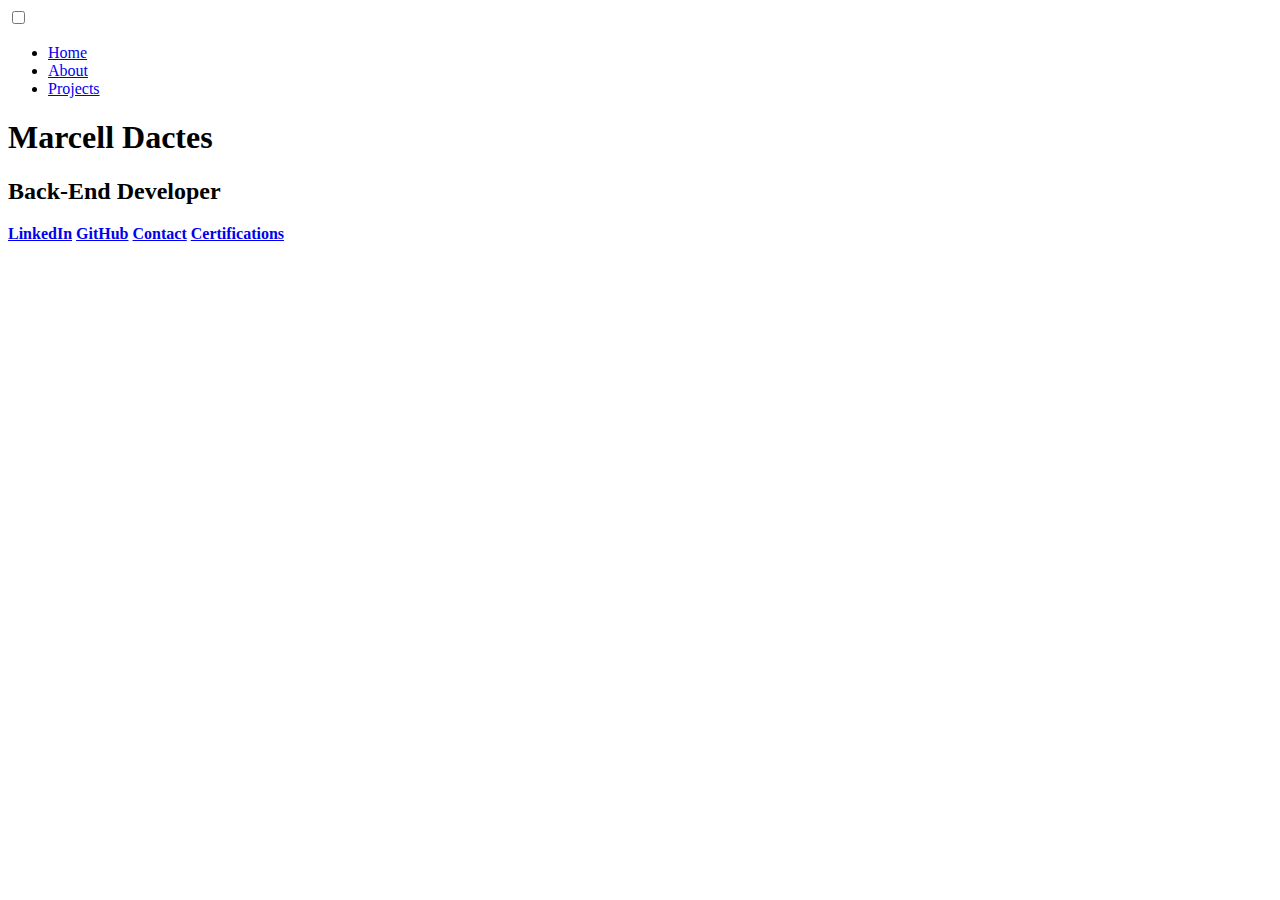
==== index.html @ 0bfd8a30 "Mudando 01.12 (2.0)" ====
<!DOCTYPE html>
<html lang="pt-br">
<head>
    <meta charset="UTF-8">
    <meta http-equiv="X-UA-Compatible" content="IE=edge">
    <meta name="viewport" content="width=device-width, initial-scale=1.0">
    <title>Portfólio - Marcell Dactes</title>
    <link rel="stylesheet" href="allstyle.css">
    <link rel="shortcut icon" type="image/x-icon" href="https://user-images.githubusercontent.com/83461178/199353457-0e985a23-3c79-46bd-b95e-7e861861a293.png">
</head>
<body>
    <header class="header-container">
        <div class="header">
            <div class="checkbox-container">
                <div class="checkbox-wrapper">
                    <input type="checkbox" id="toggle">
                    <label class="checkbox" for="toggle">
                        <div class="trace"></div>
                        <div class="trace"></div>
                        <div class="trace"></div>
                    </label>
                    <div class="menu"></div>
                    <nav class="menu-items">
                        <ul>
                            <li>
                                <a href="index.html">Home</a>
                            </li>
                            <li>
                                <a href="sobre.html">About</a>
                            </li>
                            <li>
                                <a href="projetos.html">Projects</a>
                            </li>
                        </ul>
                    </nav>
                </div>
            </div>
        </div>
        <h1>Marcell Dactes</h1>
        <h2>Back-End Developer</h2>
        <div class="social-media">
            <strong>
                <a href="https://www.linkedin.com/in/marcell-dactes-06b5b521b/">LinkedIn</a>
                <a href="https://github.com/marcelldac">GitHub</a>
                <a href="mailto:dacmarcell@gmail.com">Contact</a>
                <a href="https://drive.google.com/drive/folders/1aAY6H-YeS_CoOo6ig6RfFoplyds0KnnY?usp=sharing">Certifications</a>
            </strong>
        </div>
    </header>
    <main class="container"></main>
</body>
</html>
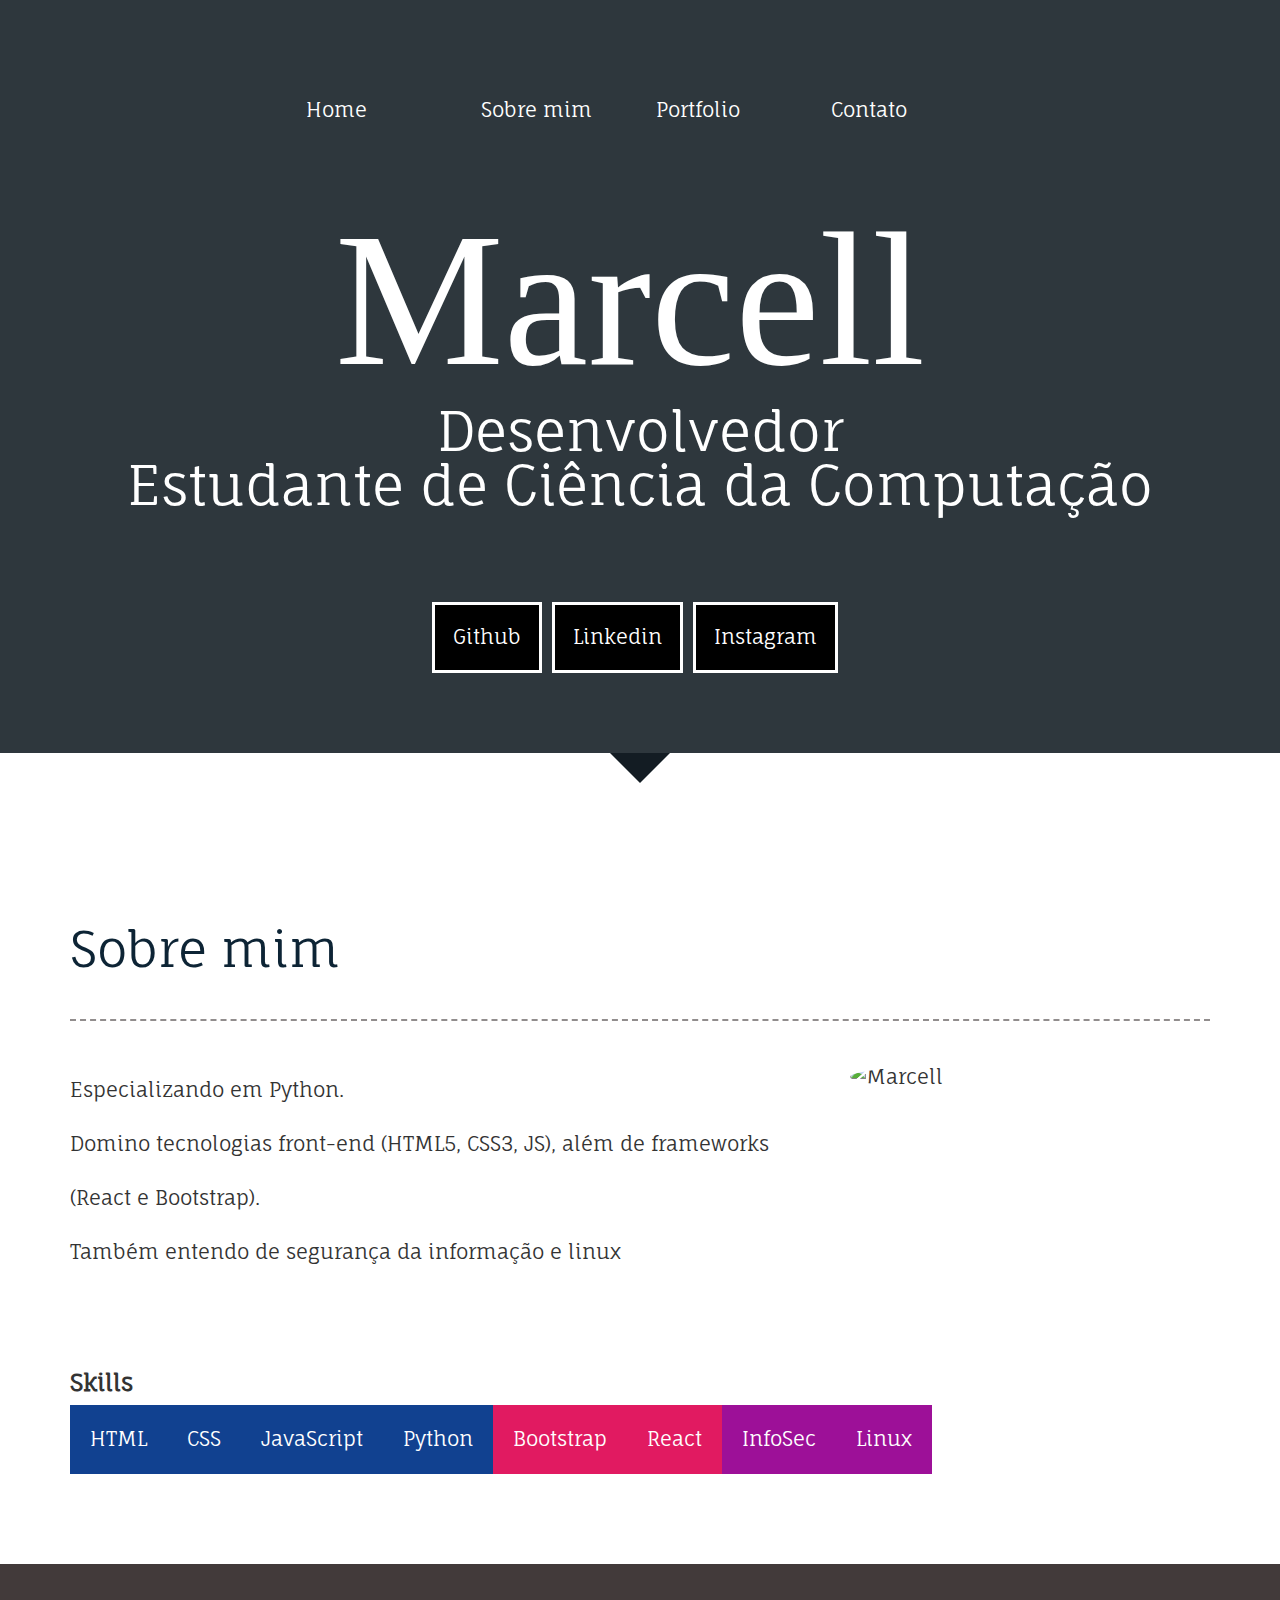
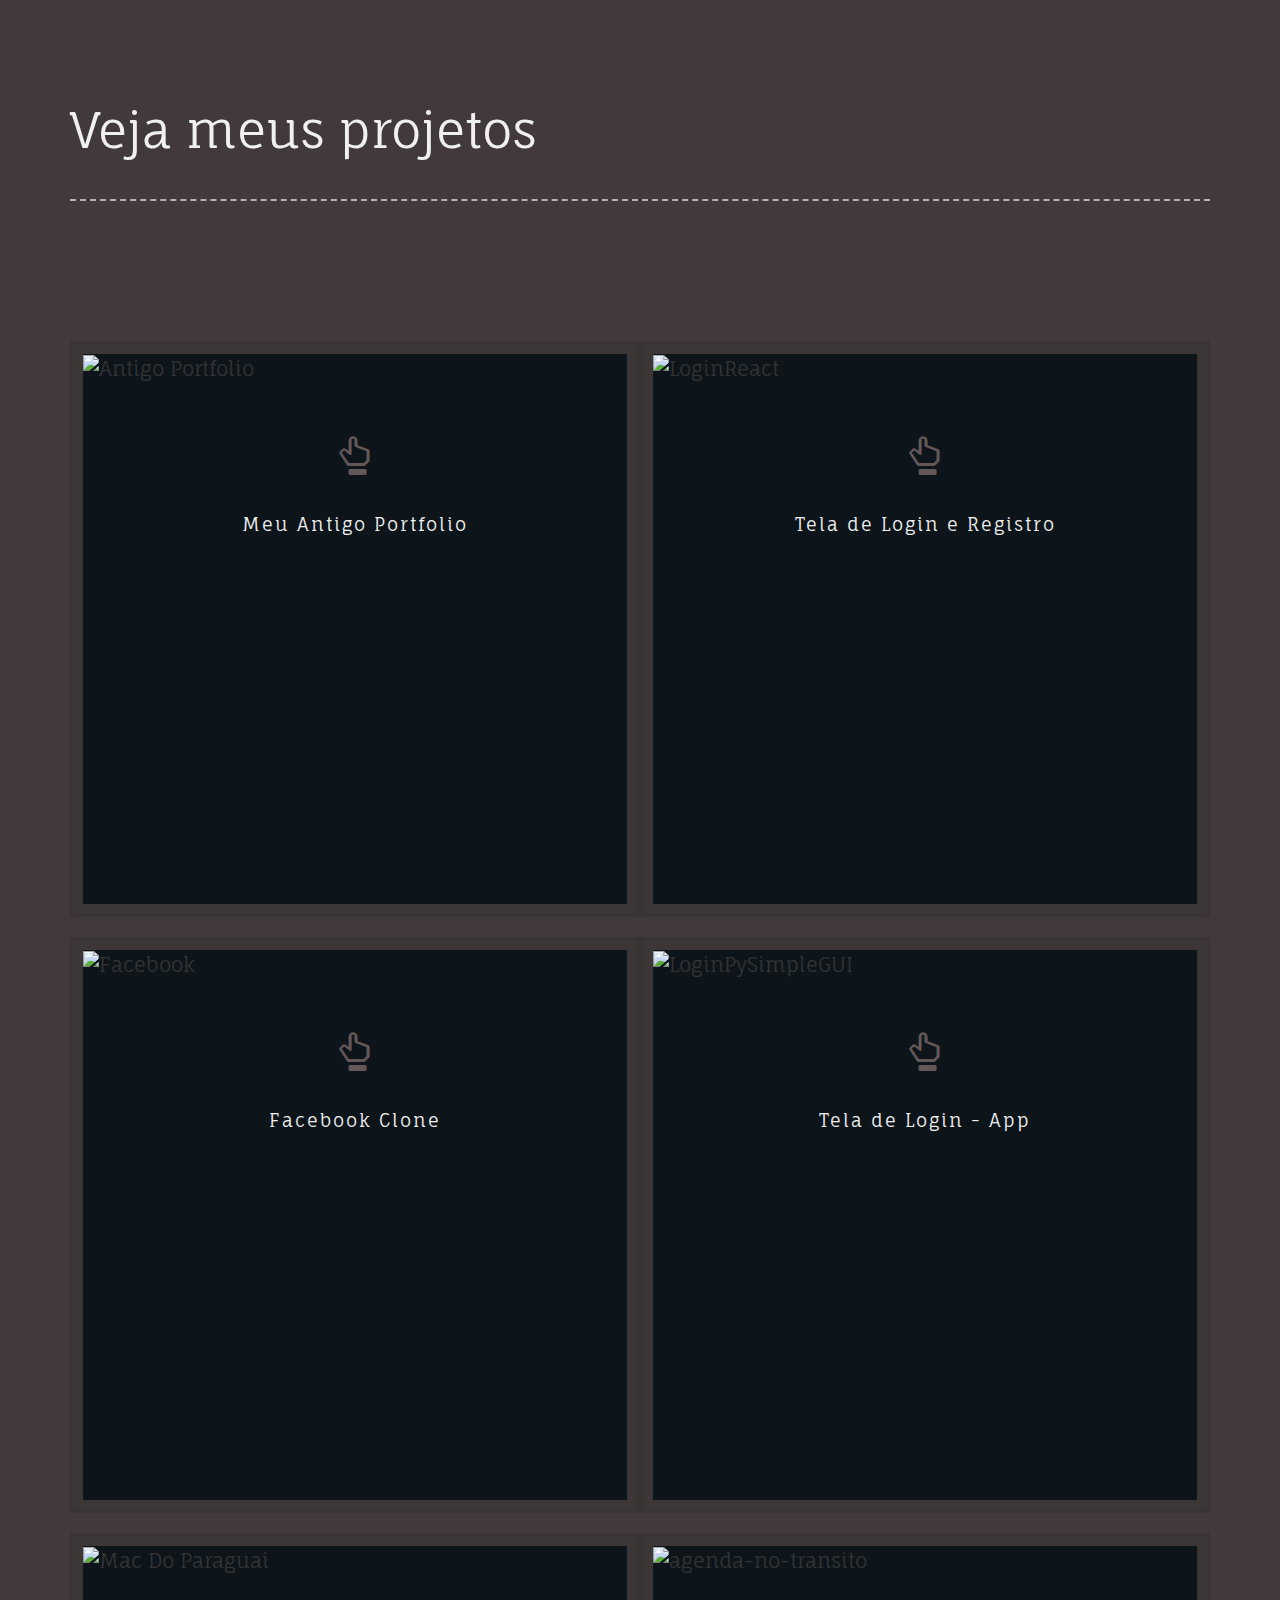
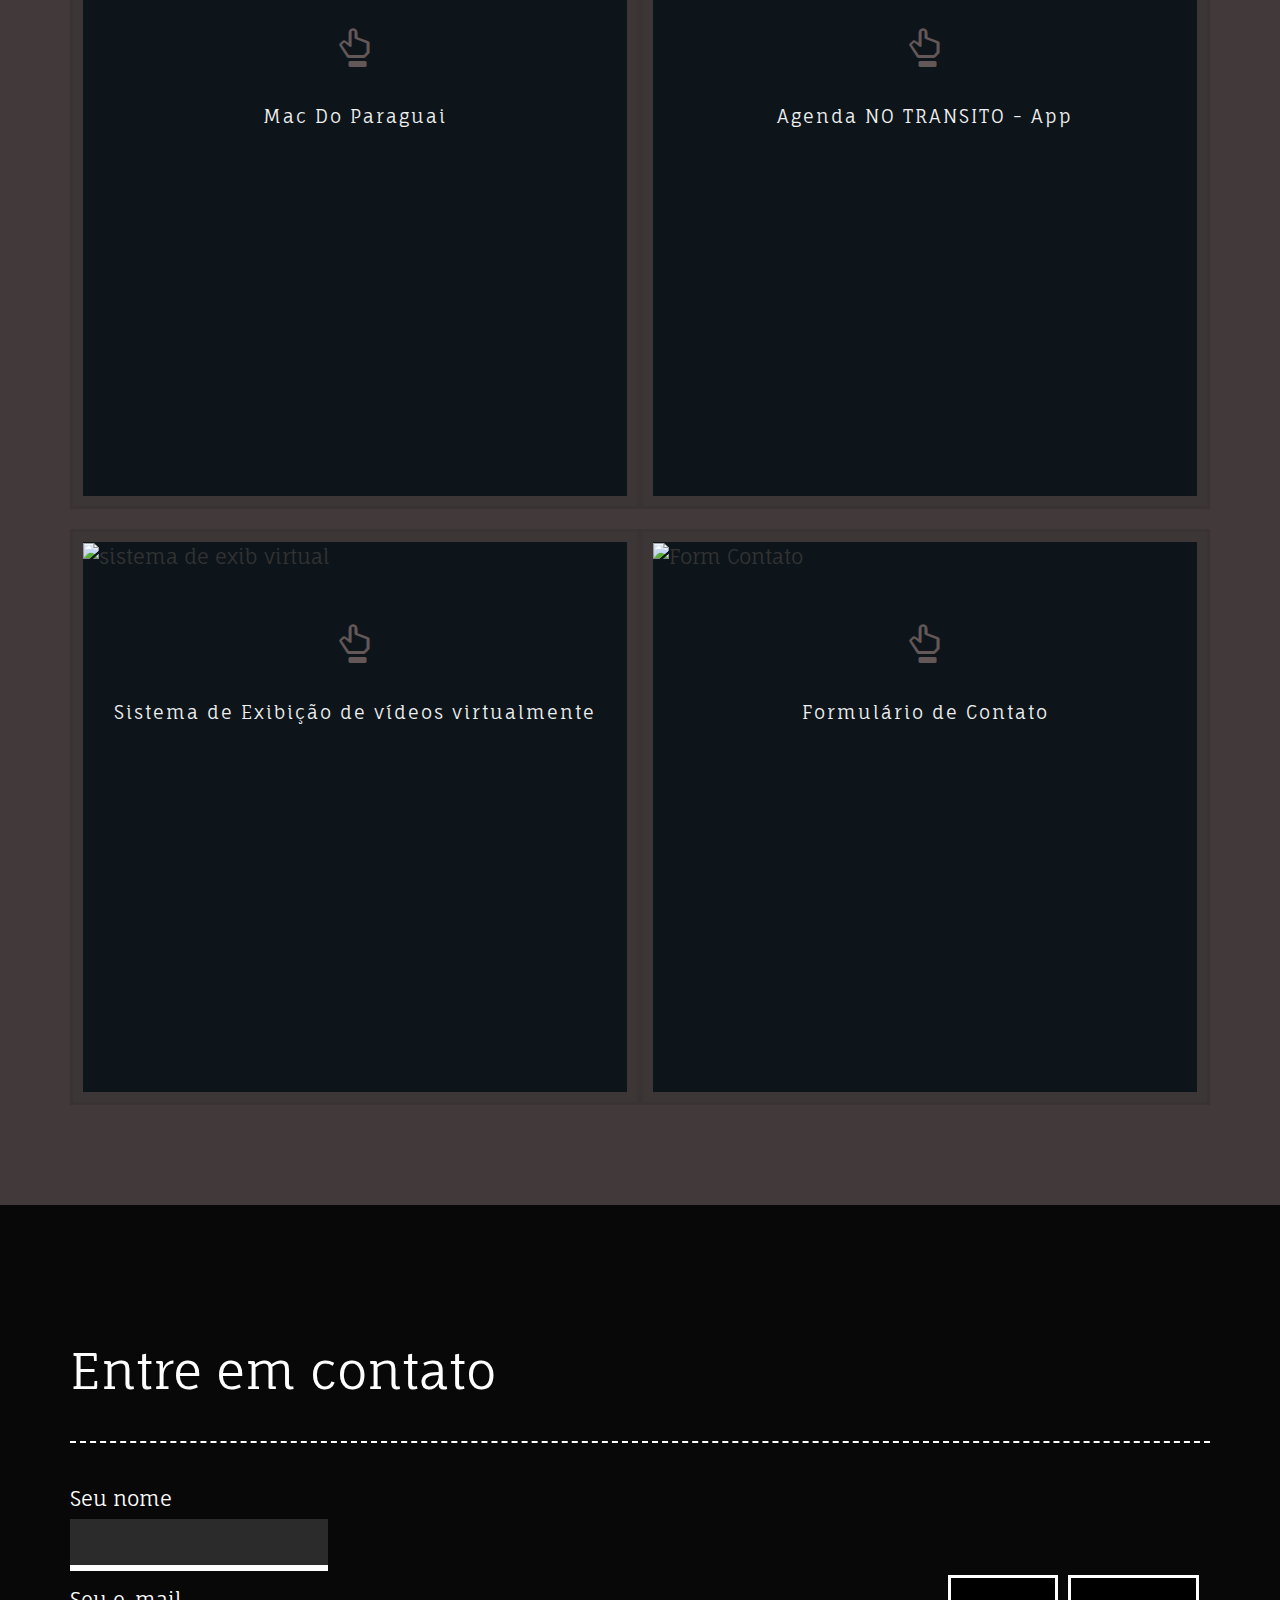
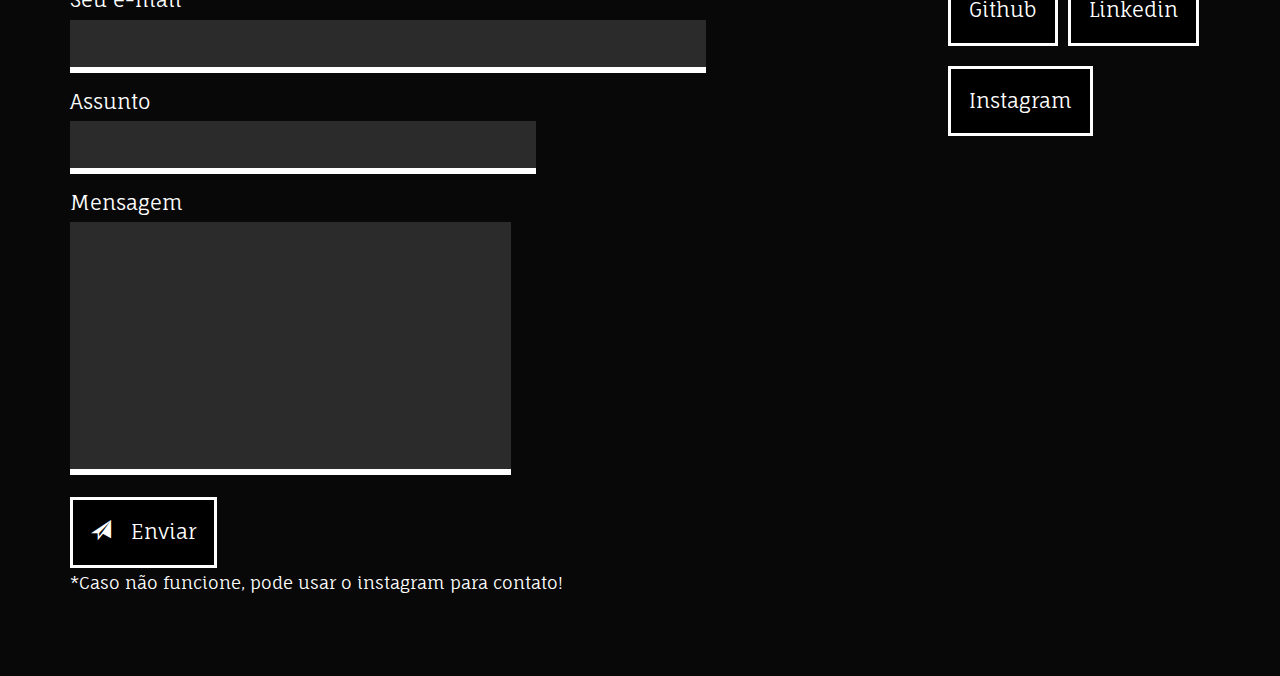
==== commit ab78913e: "portfolio 2.0" ====
--- a/index.html
+++ b/index.html
@@ -1,52 +1,244 @@
 <!DOCTYPE html>
-<html lang="pt-br">
+<html lang="pt-BR">
 <head>
-    <meta charset="UTF-8">
-    <meta http-equiv="X-UA-Compatible" content="IE=edge">
-    <meta name="viewport" content="width=device-width, initial-scale=1.0">
-    <title>Portfólio - Marcell Dactes</title>
-    <link rel="stylesheet" href="allstyle.css">
-    <link rel="shortcut icon" type="image/x-icon" href="https://user-images.githubusercontent.com/83461178/199353457-0e985a23-3c79-46bd-b95e-7e861861a293.png">
+	<meta charset="UTF-8">
+	<title>Portfolio - Marcell Dactes</title>
+	<link rel='stylesheet' href='//maxcdn.bootstrapcdn.com/bootstrap/3.3.5/css/bootstrap.min.css'>
+	<link rel="stylesheet" href="./style.css">
 </head>
 <body>
-    <header class="header-container">
-        <div class="header">
-            <div class="checkbox-container">
-                <div class="checkbox-wrapper">
-                    <input type="checkbox" id="toggle">
-                    <label class="checkbox" for="toggle">
-                        <div class="trace"></div>
-                        <div class="trace"></div>
-                        <div class="trace"></div>
-                    </label>
-                    <div class="menu"></div>
-                    <nav class="menu-items">
-                        <ul>
-                            <li>
-                                <a href="index.html">Home</a>
-                            </li>
-                            <li>
-                                <a href="sobre.html">About</a>
-                            </li>
-                            <li>
-                                <a href="projetos.html">Projects</a>
-                            </li>
-                        </ul>
-                    </nav>
-                </div>
-            </div>
-        </div>
-        <h1>Marcell Dactes</h1>
-        <h2>Back-End Developer</h2>
-        <div class="social-media">
-            <strong>
-                <a href="https://www.linkedin.com/in/marcell-dactes-06b5b521b/">LinkedIn</a>
-                <a href="https://github.com/marcelldac">GitHub</a>
-                <a href="mailto:dacmarcell@gmail.com">Contact</a>
-                <a href="https://drive.google.com/drive/folders/1aAY6H-YeS_CoOo6ig6RfFoplyds0KnnY?usp=sharing">Certifications</a>
-            </strong>
-        </div>
-    </header>
-    <main class="container"></main>
+	<head>
+		<meta charset="UTF-8">
+		<link href='https://fonts.googleapis.com/css?family=Fauna+One' rel='stylesheet' type='text/css'>
+		<link rel="stylesheet" href="styles/main.css">
+		<meta name="viewport" content="width=device-width, initial-scale=1.0" <!--[if IE]>
+		<script src="https://html5shiv.googlecode.com/svn/trunk/html5.js"></script><![endif]-->
+</head>
+<body>
+	<section id="home">
+		<div class="overlay">
+			<nav role="navigation">
+				<ul class="vertical-list">
+					<li><a href="#home">Home</a></li>
+					<li><a href="#about">Sobre mim</a></li>
+					<li><a href="#portfolio">Portfolio</a></li>
+					<li><a href="#contact" >Contato</a></li>
+				</ul>
+			</nav>
+			<div class="container">
+				<h1>
+					<span class="logo">Marcell</span>
+					<small>
+						Desenvolvedor<br>Estudante de Ciência da Computação
+					</small>
+				</h1>
+				<ul class="social-links vertical-list">
+					<li><a href="https://github.com/marcelldac" class="noir github" target="_blank">Github</a></li>
+					<li><a href="https://www.linkedin.com/in/marcelldactes/" class="noir linkedin" target="_blank">Linkedin</a></li>
+					<li><a href="https://www.freecodecamp.com/labriffa" class="noir instagram" target="_blank">Instagram</a></li>
+				</ul>
+			</div>
+		</div>
+	</section>
+	<section id="about">
+		<div class="container">
+			<h2>Sobre mim</h2>
+			<div class="row info">
+				<div class="col-sm-8">
+					<p>Especializando em Python.<br>Domino tecnologias front-end (HTML5, CSS3, JS), além de frameworks (React e Bootstrap).<br>Também entendo de segurança da informação e linux
+				</div>
+				<div class="col-md-4">
+					<img src="img/eu.png" alt="Marcell" class="img-responsive img-circle">
+				</div>
+			</div>
+			<div id="skill-set">
+				<h3>Skills</h3>
+				<ul class="vertical-list">
+					<li>
+						<ul class="vertical-list skills" id="dev-skills">
+							<li>HTML</li>
+							<li>CSS</li>
+							<li>JavaScript</li>
+							<li>Python</li>
+						</ul>
+					</li>
+					<li>
+						<ul class="vertical-list skills" id="frameworks">
+							<li>Bootstrap</li>
+							<li>React</li>
+						</ul>
+					</li>
+					<li>
+						<ul class="vertical-list skills" id="misc-skills">
+							<li>InfoSec</li>
+							<li>Linux</li>
+						</ul>
+					</li>
+				</ul>
+			</div>
+		</div>
+	</section>
+	<section id="portfolio">
+		<div class="container">
+			<h2>Veja meus projetos</h2>
+		</div>
+		<div class="container">
+			<section>
+				<div class="overlay">
+					<div class="description">
+						<p>Desenvolvido pela necessidade de iniciar a minha carreira como programador, feito com as tecnologias front-end mais conhecidas e mais usadas no mercado, foi meu o primeiro portfolio.</p>
+						<h6>Linguagens<span class="glyphicon glyphicon-cog"></span></h6>
+						<ul class="tools vertical-list">
+							<li>HTML</li>
+							<li>CSS</li>
+							<li>JAVASCRIPT</li>
+						</ul>
+					</div>
+					<img src="img/portfolio-antigo.png" alt="Antigo Portfolio">
+					<h4 class="heading"><span class="glyphicon glyphicon-hand-up"></span>Meu Antigo Portfolio</h4>
+				</div>
+			</section>
+			<section>
+				<div class="overlay">
+					<div class="description">
+						<p>Um projeto feito no inicio do meu aprendizado em React Native, desenvolvido para prática.</p>
+						<h6>Linguagens e Framework<span class="glyphicon glyphicon-cog"></span></h6>
+						<ul class="tools vertical-list">
+							<li>HTML</li>
+							<li>CSS</li>
+							<li>TypeScript</li>
+							<li>React Native</li>
+						</ul>
+					</div>
+					<img src="img/LoginAndRegistrationForm-React.png" alt="LoginReact">
+					<h4 class="heading"><span class="glyphicon glyphicon-hand-up"></span>Tela de Login e Registro</h4>
+				</div>
+			</section>
+			<section>
+				<div class="overlay">
+					<div class="description">
+						<p>Desenvolvido no inicio do meu aprendizado em HTML5 e CSS3 no intuito de praticar as tecnologias aprendidas.</p>
+							<h6>Linguagens<span class="glyphicon glyphicon-cog"></span></h6>
+							<ul class="tools vertical-list">
+								<li>HTML5</li>
+								<li>CSS3</li>
+							</ul>
+					</div>
+					<img src="img/facebook.png" alt="Facebook">
+					<h4 class="heading"><span class="glyphicon glyphicon-hand-up"></span>Facebook Clone</h4>
+				</div>
+			</section>
+			<section>
+				<div class="overlay">
+					<div class="description">
+						<p>Desenvolvido no intuito de praticar meus conhecimentos na linguagem Python e comprovar meu entendimento na biblioteca PySimpleGUI.</p>
+						<h6>Linguagem e Biblioteca<span class="glyphicon glyphicon-cog"></span></h6>
+						<ul class="tools vertical-list">
+							<li>Python</li>
+							<li>PySimpleGUI</li>
+						</ul>
+					</div>
+					<img src="img/loginpy.png" alt="LoginPySimpleGUI">
+					<h4 class="heading"><span class="glyphicon glyphicon-hand-up"></span>Tela de Login - App</h4>
+				</div>
+			</section>
+			<section>
+				<div class="overlay">
+					<div class="description">
+						<p>Criado para praticar as tecnologias usadas, principalmente CSS3.</p>
+						<h6>Linguagens<span class="glyphicon glyphicon-cog"></span></h6>
+						<ul class="tools vertical-list">
+							<li>HTML5</li>
+							<li>CSS3</li>
+						</ul>
+					</div>
+					<img src="img/mac-do-paraguai.png" alt="Mac Do Paraguai">
+					<h4 class="heading"><span class="glyphicon glyphicon-hand-up"></span>Mac Do Paraguai</h4>
+				</div>
+			</section>
+			<section>
+			<div class="overlay">
+				<div class="description">
+					<p>Uma agenda criada para uma empresa.</p>
+						<h6>Linguagem<span class="glyphicon glyphicon-cog"></span></h6>
+						<ul class="tools vertical-list">
+							<li>Python</li>
+						</ul>
+				</div>
+				<img src="img/agenda-no-transito.png" alt="agenda-no-transito">
+				<h4 class="heading"><span class="glyphicon glyphicon-hand-up"></span>Agenda NO TRANSITO - App</h4>
+			</div>
+		</section>
+		<section>
+			<div class="overlay">
+				<div class="description">
+					<p>Desenvolvido para um processo seletivo de uma empresa, é alimentado pelo próprio usuário, que pode assistir o vídeo escolhido na plataforma.</p>
+					<h6>Linguagens<span class="glyphicon glyphicon-cog"></span></h6>
+					<ul class="tools vertical-list">
+						<li>HMTL5</li>
+						<li>CSS3</li>
+						<li>PHP</li>
+					</ul>
+				</div>
+				<img src="img/sistemadeexibvirtual.png" alt="sistema de exib virtual">
+				<h4 class="heading"><span class="glyphicon glyphicon-hand-up"></span>Sistema de Exibição de vídeos virtualmente </h4>
+			</div>
+			</section>
+			<section>
+				<div class="overlay">
+					<div class="description">
+						<p>Um formulário de contato desenvolvido com o objetivo de atrela-lo ao meu portfólio.</p>
+						<h6>Linguagens<span class="glyphicon glyphicon-cog"></span></h6>
+						<ul class="tools vertical-list">
+							<li>HTML5</li>
+							<li>CSS3</li>
+						</ul>
+					</div>
+					<img src="img/formcontato.png" alt="Form Contato ">
+					<h4 class="heading"><span class="glyphicon glyphicon-hand-up"></span>Formulário de Contato</h4>
+				</div>
+			</section>
+		</section>
+	</div>
+	<section id="contact">
+		<div class="overlay">
+			<div class="container">
+				<h2>Entre em contato</h2>
+					<div class="row">
+						<div class="col-lg-9">
+							<form action="mailto:dacmarcell@gmail.com" method="get" enctype="text/plain">
+								<div class="form-group">
+									<label for="nameTXT">Seu nome</label>
+									<input type="text" id="nameTXT" name="nameTXT">
+								</div>
+								<div class="form-group">
+									<label for="emailTXT">Seu e-mail</label>
+									<input type="email" id="emailTXT" name="emailTXT">
+								</div>
+								<div class="form-group">
+									<label for="subjectTXT">Assunto</label>
+									<input type="text" id="subjectTXT" name="subjectTXT">
+								</div>
+								<div class="form-group">
+									<label for="messageTXT">Mensagem</label>
+									
+									<textarea cols="36" rows="8" id="messageTXT" name="messageTXT"></textarea>
+								</div>
+								<button type="submit" class="noir" id="submitBTN" name="submitBTN"><span class="glyphicon glyphicon-send"></span>Enviar</button>
+								<small id="warning">*Caso não funcione, pode usar o instagram para contato!</small>
+							</form>	
+					</div>
+					<div class="col-lg-3 overflow">
+						<ul class="social-links vertical-list">
+							<li><a href="https://github.com/marcelldac" class="noir github" target="_blank">Github</a></li>
+							<li><a href="https://www.linkedin.com/in/marcelldactes/" class="noir linkedin" target="_blank">Linkedin</a></li>
+							<li><a href="https://www.freecodecamp.com/labriffa" class="noir instagram" target="_blank">Instagram</a></li>
+						</ul>
+					</div>
+					</div>
+				</div>
+			</div>
+		</section>
+  <script src='//cdnjs.cloudflare.com/ajax/libs/jquery/2.1.3/jquery.min.js'></script><script  src="./script.js"></script>
 </body>
-</html>
+</html>--- a/style.css
+++ b/style.css
@@ -0,0 +1,631 @@
+* {
+	padding: 0;
+	margin: 0;
+}
+
+body {
+	font-family: 'Fauna One', serif;
+	font-size: 20px;
+}
+
+li {
+	list-style: none;
+}
+
+a {
+	color: white;
+}
+
+a:hover, a:focus {
+	color: white;
+	text-decoration: none;
+}
+
+
+h1 {
+	color: white;
+	text-align: center;
+	margin-top: 4%;
+	font-size: 412.5%;
+}
+
+
+h1 > small {
+	display: block;
+	color: white;
+}
+
+h2 {
+	font-size: 245%;
+	margin-top: 140px;
+}
+
+h2:after {
+	display: block;
+	margin: 42px 0;
+	content: "";
+}
+
+h3 {
+	font-weight: bold;
+}
+
+h4 {
+	font-size: 92%;
+}
+
+h6 {
+	color: #F0F0F0;
+}
+
+
+h1 .logo {
+	font-size: 230%;
+	font-family: 'Brush Script MT', cursive;
+	width: 200px;
+	margin-left: -20px;
+}
+
+/* ELEMENTS */
+.noir {
+	display: block;
+	background-color: black;
+	padding: 18px;
+	border: 3px solid white;
+}
+
+.vertical-list li {
+	float: left;
+}
+
+.blue-border {
+	border: 2px solid #114190;
+}
+
+.magenta-border {
+	border: 2px solid #e11a61;
+}
+
+.purple-border {
+	border: 2px solid #9d1098;
+}
+
+.red-border {
+	border: 2px solid #9d102b;
+}
+
+/* END OF ELEMENTS */
+
+.overflow {
+	overflow: hidden;
+}
+
+.overlay {
+	background-color: rgba(4,14,22,.83);
+	height: 100%;
+	width: 100%;
+	padding-bottom: 80px;
+}
+
+#home {
+	background: url("https://static.pexels.com/photos/232/apple-iphone-books-desk-large.jpg") no-repeat;
+	width: 100%;
+	background-size: cover;
+}
+
+#home nav {
+	margin: 0 auto;
+	width: 700px;
+	padding-top: 80px;
+}
+
+#home nav ul {
+	overflow: hidden;
+}
+
+#home nav ul li {
+	width: 25%;
+}
+
+#home nav a {
+	padding: 16px;
+	padding-right: 30px;
+	display: table-cell;
+}
+
+#home nav.fixed {
+	position: fixed;
+	top: 0;
+	left: 0;
+	width: 100%;
+	background-color: black;
+	z-index: 999;
+	padding: 0;
+	transition: background-color .8s;
+	
+}
+
+#home nav.fixed ul {
+    max-width: 700px;
+	margin: 0 auto;
+}
+
+
+#about::before {
+	height: 0px;
+	width: 0px;
+	border-left: 30px solid transparent;
+	border-right: 30px solid transparent;
+	border-top: 30px solid #131c23;
+	margin: 0 auto;
+	content: "";
+	display: block;
+}
+
+.social-links {
+	margin-top: 100px;
+	overflow: hidden;
+	padding: 0;
+	display: table;
+	margin: 0 auto;
+	margin-top: 90px;
+}
+
+.social-links li {
+	display: inline-table;
+	margin-right: 10px;
+}
+.github:hover,.linkedin:hover,.instagram:hover{
+	background-color: #f5f5f5;
+	color: #333;
+	transition: background-color .4s;
+}
+#about .info {
+	display: flex;
+	flex-direction: row;
+}
+
+#about h2 {
+	color: #0d2435;
+}
+
+#about h2::after {
+	border-bottom: 2px dashed #918D8D;
+}
+
+#about .info p {
+	line-height: 270%;
+}
+#skill-set {
+	margin-top: 80px;
+	padding-bottom: 80px;
+}
+
+#skill-set ul {
+	overflow: hidden;
+}
+
+#dev-skills {
+	background-color: #114190;
+}
+
+
+#frameworks {
+	background-color: #e11a61;
+}
+
+#misc-skills {
+	background-color: #9d1098;
+}
+
+.skills {
+	color: white;
+}
+
+.skills li {
+	padding: 20px;
+}
+
+#portfolio {
+	background-color: #423a3a;
+	padding-bottom: 80px;
+}
+
+#portfolio h2 {
+	color: #F0F0F0;
+	margin-bottom: 140px;
+}
+
+#portfolio h2:after {
+	border-bottom: 2px dashed #b4b4b4;
+}
+
+#portfolio .row {
+	margin: 0px;
+	box-sizing: border-box;
+	padding: 0 60px;
+}
+
+#portfolio .heading {
+	color: #F0F0F0;
+	padding: 15px;
+	text-align: center;
+	position: absolute;
+  font-size: 18px;
+  letter-spacing: 2px;
+}
+
+#portfolio .heading span {
+	color: #635757;
+	display: block;
+	margin: 40px 0px;
+	font-size: 200%;
+}
+
+#portfolio .description {
+	position: absolute;
+	top: 0px;
+	left: 0px;
+	padding: 15px;
+}
+
+#portfolio .description > * {
+	display: none;
+	font-size: 72%;
+}
+
+#portfolio p {
+	color: #F0F0F0;
+	/*display: none;*/
+	margin-bottom: 30px;
+	line-height: 230%;
+}
+
+#portfolio p, .tools {
+	width: 100%;
+}
+
+.description span {
+	margin-left: 10px;
+}
+
+.description .tools {
+	margin-top: 20px;
+	overflow: hidden;
+}
+
+.description .tools li {
+	margin-top: 5px;
+	background-color: #114190;
+	margin-right: 10px;
+	padding: 10px;
+	color: #F0F0F0;
+}
+
+#portfolio div section {
+	cursor: pointer;
+}
+
+#portfolio div:nth-child(odd) section {
+	background-color: #483F3F;
+	padding: 10px;
+	border: 3px solid #4D4343;
+}
+
+#portfolio div:nth-child(even) section {
+	background-color: #3D3636;
+	padding: 10px;
+	border: 3px solid #393333;
+}
+
+#portfolio img {
+	width: 100%;
+}
+
+#portfolio section {
+	height: 100%;
+	margin-bottom: 20px;
+}
+
+#portfolio .overlay {
+	position: relative;
+	padding-bottom: 0px;
+	min-height: 550px;
+  overflow: auto;
+}
+
+#portfolio .description h4 {
+	color: white;
+}
+
+#portfolio .heading {
+	position: relative;
+	margin: 0 auto;
+}
+
+#portfolio section {
+	width: 50%;
+	float: left;
+}
+
+#portfolio section:hover .overlay img {
+	opacity: 0;
+	transition: opacity .32s;
+}
+
+#portfolio section:hover .description {
+	top: 140px;
+	transition: top .5s;
+}
+
+#portfolio section:hover .overlay .heading span {
+	 -webkit-transform: rotate(180deg);
+	 position: relative;
+	 top: -80px;
+	 left: -30px;
+	 color: rgba(4,14,22,.83);;
+}
+
+
+#portfolio section:hover .overlay .description > * {
+	display: block;
+}
+
+#portfolio section:hover .overlay .heading {
+	position: absolute;
+	top: -60px;
+	transition: top .9s;
+}
+
+
+#contact {
+	background: url("https://res.cloudinary.com/dj7k0lade/image/upload/v1526689027/codepen/portfolio/map.jpg") no-repeat;
+	background-size: cover;
+}
+
+#contact .overlay {
+	background: rgba(0,0,0,.968);
+}
+
+#contact h2 {
+	color: #fff;
+}
+
+#contact h2:after {
+	border-bottom: 2px dashed #fff;
+}
+
+#contact form {
+	position: relative;
+}
+
+#contact .form-group label {
+	display: block;
+	color: #fff;
+	font-weight: normal;
+}
+
+#contact .form-group input, #contact .form-group textarea {
+	outline: none;
+	border: 0;
+	border-bottom: 6px solid #fff;
+	padding: 9px;
+	background-color: #2b2b2b;
+	color: white;
+}
+
+#contact .form-group input#emailTXT {
+	width: 75%;
+	border-bottom: 6px solid #fff;
+}
+
+#contact .form-group input#emailTXT {
+	border-bottom: 6px solid #fff;
+}
+
+#contact .form-group input#subjectTXT {
+	width: 55%;
+	border-bottom: 6px solid #fff;
+}
+
+#contact .form-group input#messageTXT {
+	border-bottom: 6px solid #fff;
+}
+
+#contact .form-group #messageTXT {
+	border-bottom: 6px solid #fff;
+	resize: none;
+}
+
+#contact #submitBTN {
+	color: white;
+}
+
+#contact #submitBTN:hover {
+	background-color: white;
+	color: black;
+	transition: background-color .4s;
+}
+
+#contact #submitBTN span {
+	margin-right: 20px;
+}
+
+
+#contact .social-links li {
+	margin-bottom: 20px;
+}
+
+/* Media Queries */
+
+@media screen and (max-width: 1200px) {
+	#portfolio [class^="col"] section {
+		width: 80%;
+		margin-right: auto;
+		margin-left: auto;
+		margin-bottom: 10px;
+		min-height: 400px;
+	}
+
+	#portfolio .overlay {
+		width: 100%;
+		height: auto;
+	}
+
+	#portfolio img {
+		width: 100%;
+		height: auto;
+	}
+
+	#portfolio section:hover .overlay .heading span {
+	 -webkit-transform: rotate(90deg);
+	 top: 70px;
+	 left: -240px;
+	 position: relative;
+	}
+}
+
+@media screen and (max-width: 790px) {
+	body {
+		font-size: 18px;
+		text-align: center;
+	}
+  
+  h2 {
+    margin-top: 80px;
+  }
+
+	input {
+		text-align: center;
+	}
+
+	#about img {
+		display: block;
+		margin: 0 auto;
+		width: 30%;
+	}
+	
+	#about .info {
+		flex-direction: column-reverse;
+	}
+
+	#skill-set .skills {
+		margin-top: 20px;
+	}
+
+	form {
+		text-align: left;
+	}
+
+	#portfolio .description p {
+		margin-top: 40px;
+	}
+
+	#portfolio section {
+		font-size: 10px;
+	}
+
+	#portfolio .overlay > * {
+		font-size: 200%;
+	}
+
+	#portfolio p, h6 {
+		text-align: left;
+	}
+
+	#contact textarea {
+		width: 90%;
+	}
+}
+
+@media screen and (max-width: 570px) {
+
+	#home nav {
+		width: inherit;
+	}
+	#portfolio h2 {
+		margin-bottom: 0;
+	}
+
+	#portfolio section img {
+		display: none;
+	}
+
+	#portfolio section {
+		width: 100%;
+	}
+
+	#portfolio .description > *  {
+		display: block;
+	}
+
+	#portfolio .description {
+		display: table-footer-group;
+	}
+
+	#portfolio .heading {
+		display: table-header-group;
+		font-size: 180%;
+		text-align: left;
+	}
+
+	#portfolio .overlay {
+		min-height: auto;
+		padding: 20px;
+	}
+
+	#portfolio .description {
+		top: 100px;
+		position: static;
+	}
+
+	#portfolio section {
+		min-height: auto;
+	}
+
+	#portfolio section:hover .overlay .heading {
+	 position: relative;
+	 top: -0px;
+	 color: white;
+	 -webkit-transition: none;
+	}
+
+	#portfolio .heading span {
+		display: none;
+	}
+}
+
+@media screen and (max-width: 480px) {
+	
+	.social-links li {
+		display: block;
+		width: 100%;
+	}
+
+	.social-links {
+		width: 100%;
+	}
+
+	h1 {
+		font-size: 300%;
+	}
+
+	#about img {
+		width: 60%;
+	}
+
+	#skill-set #dev-skills::before {
+		display: none;
+	}
+
+	#skill-set .skills {
+		width: 100%;
+		display: block;
+	}
+	#portfolio .overlay {
+		height: 70%;
+	}
+}
+#warning{
+	color: #fff;
+}
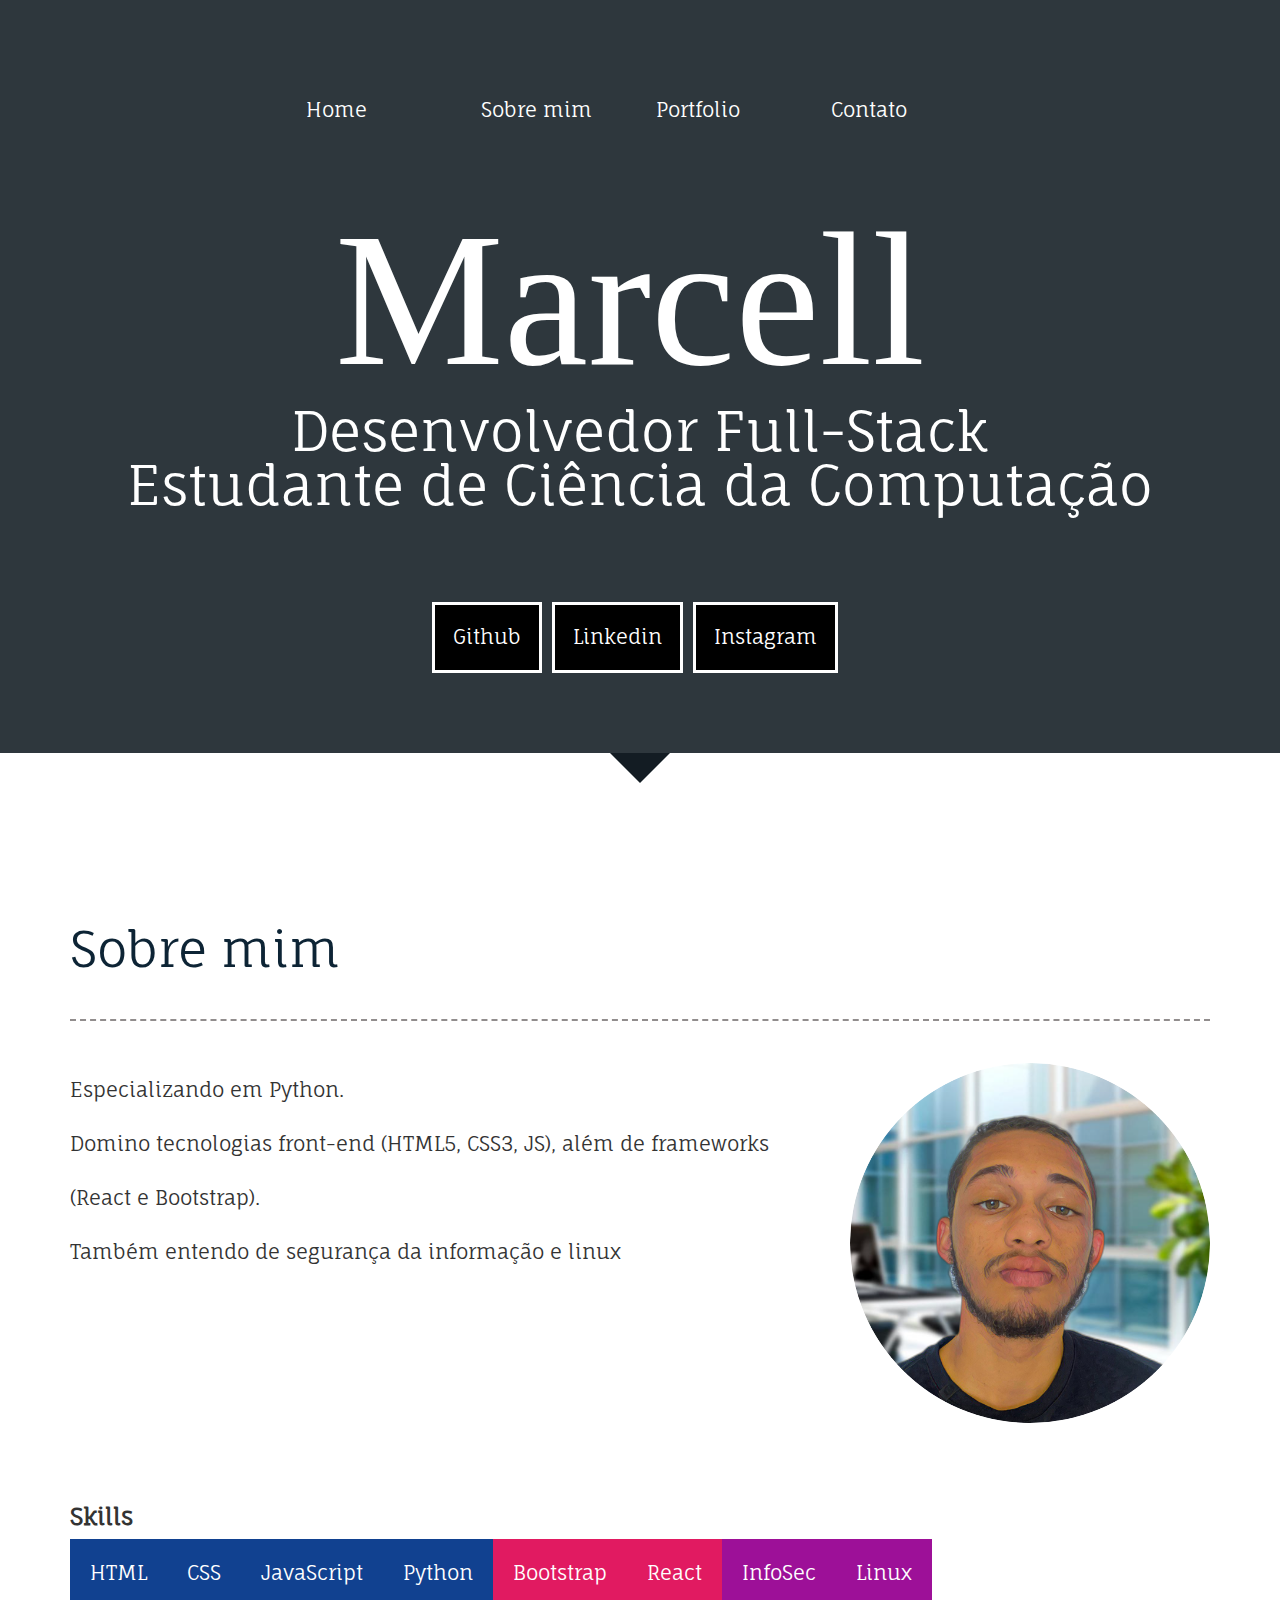
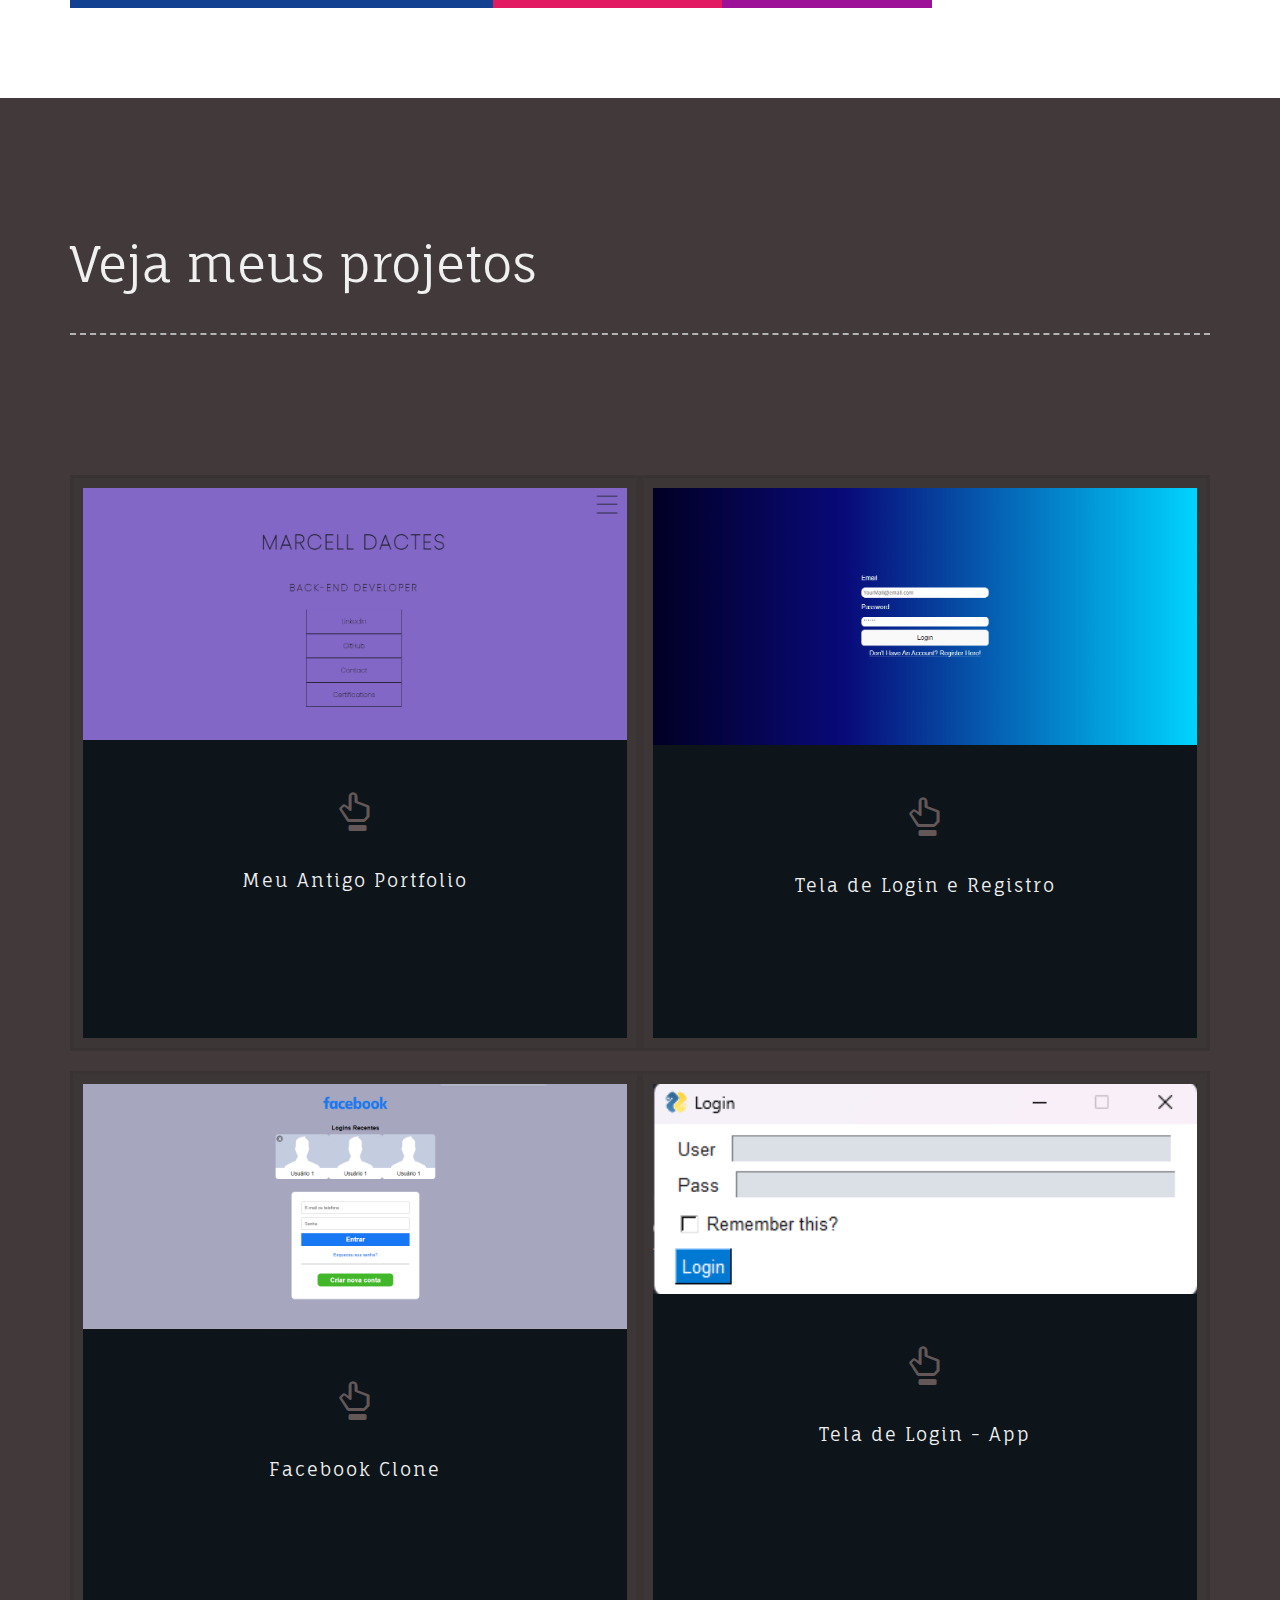
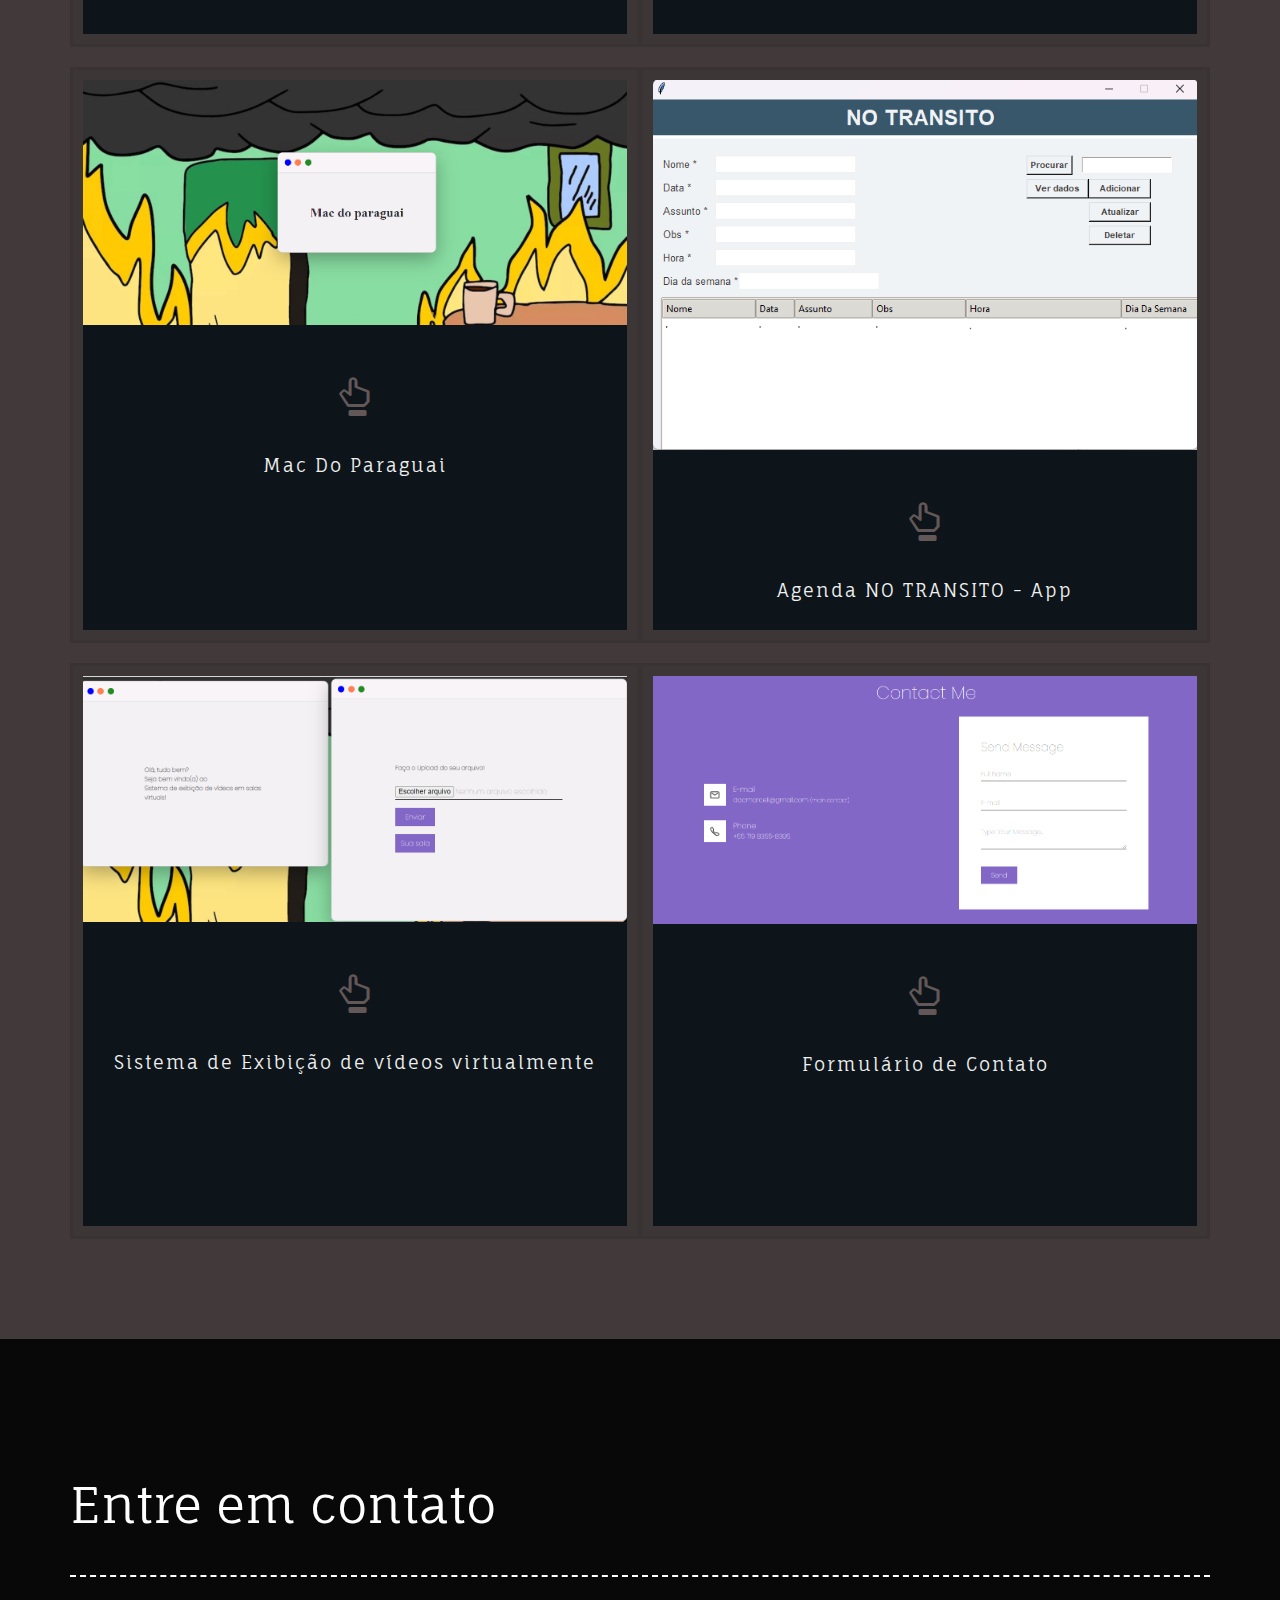
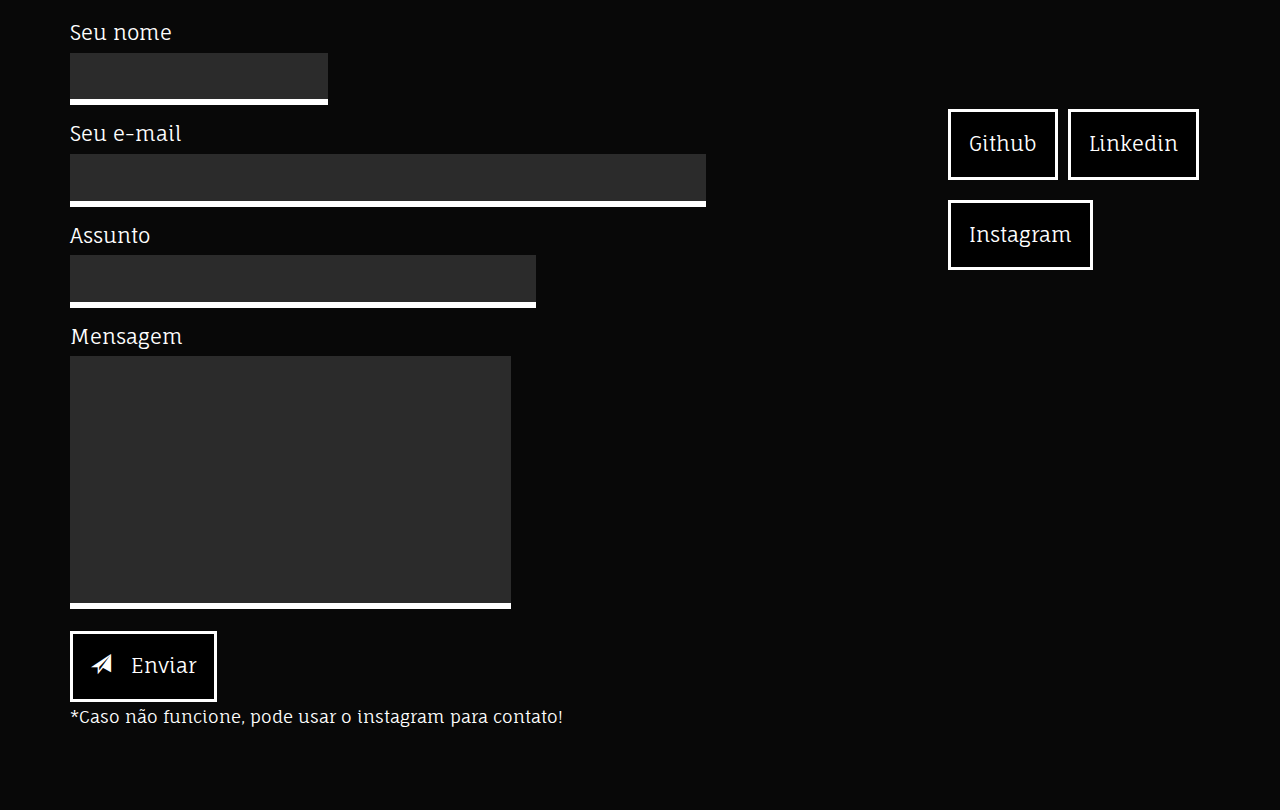
==== commit 41b34c7e: "Update index.html" ====
--- a/index.html
+++ b/index.html
@@ -29,7 +29,7 @@
 				<h1>
 					<span class="logo">Marcell</span>
 					<small>
-						Desenvolvedor<br>Estudante de Ciência da Computação
+						Desenvolvedor Full-Stack<br>Estudante de Ciência da Computação
 					</small>
 				</h1>
 				<ul class="social-links vertical-list">
@@ -241,4 +241,4 @@
 		</section>
   <script src='//cdnjs.cloudflare.com/ajax/libs/jquery/2.1.3/jquery.min.js'></script><script  src="./script.js"></script>
 </body>
-</html>+</html>
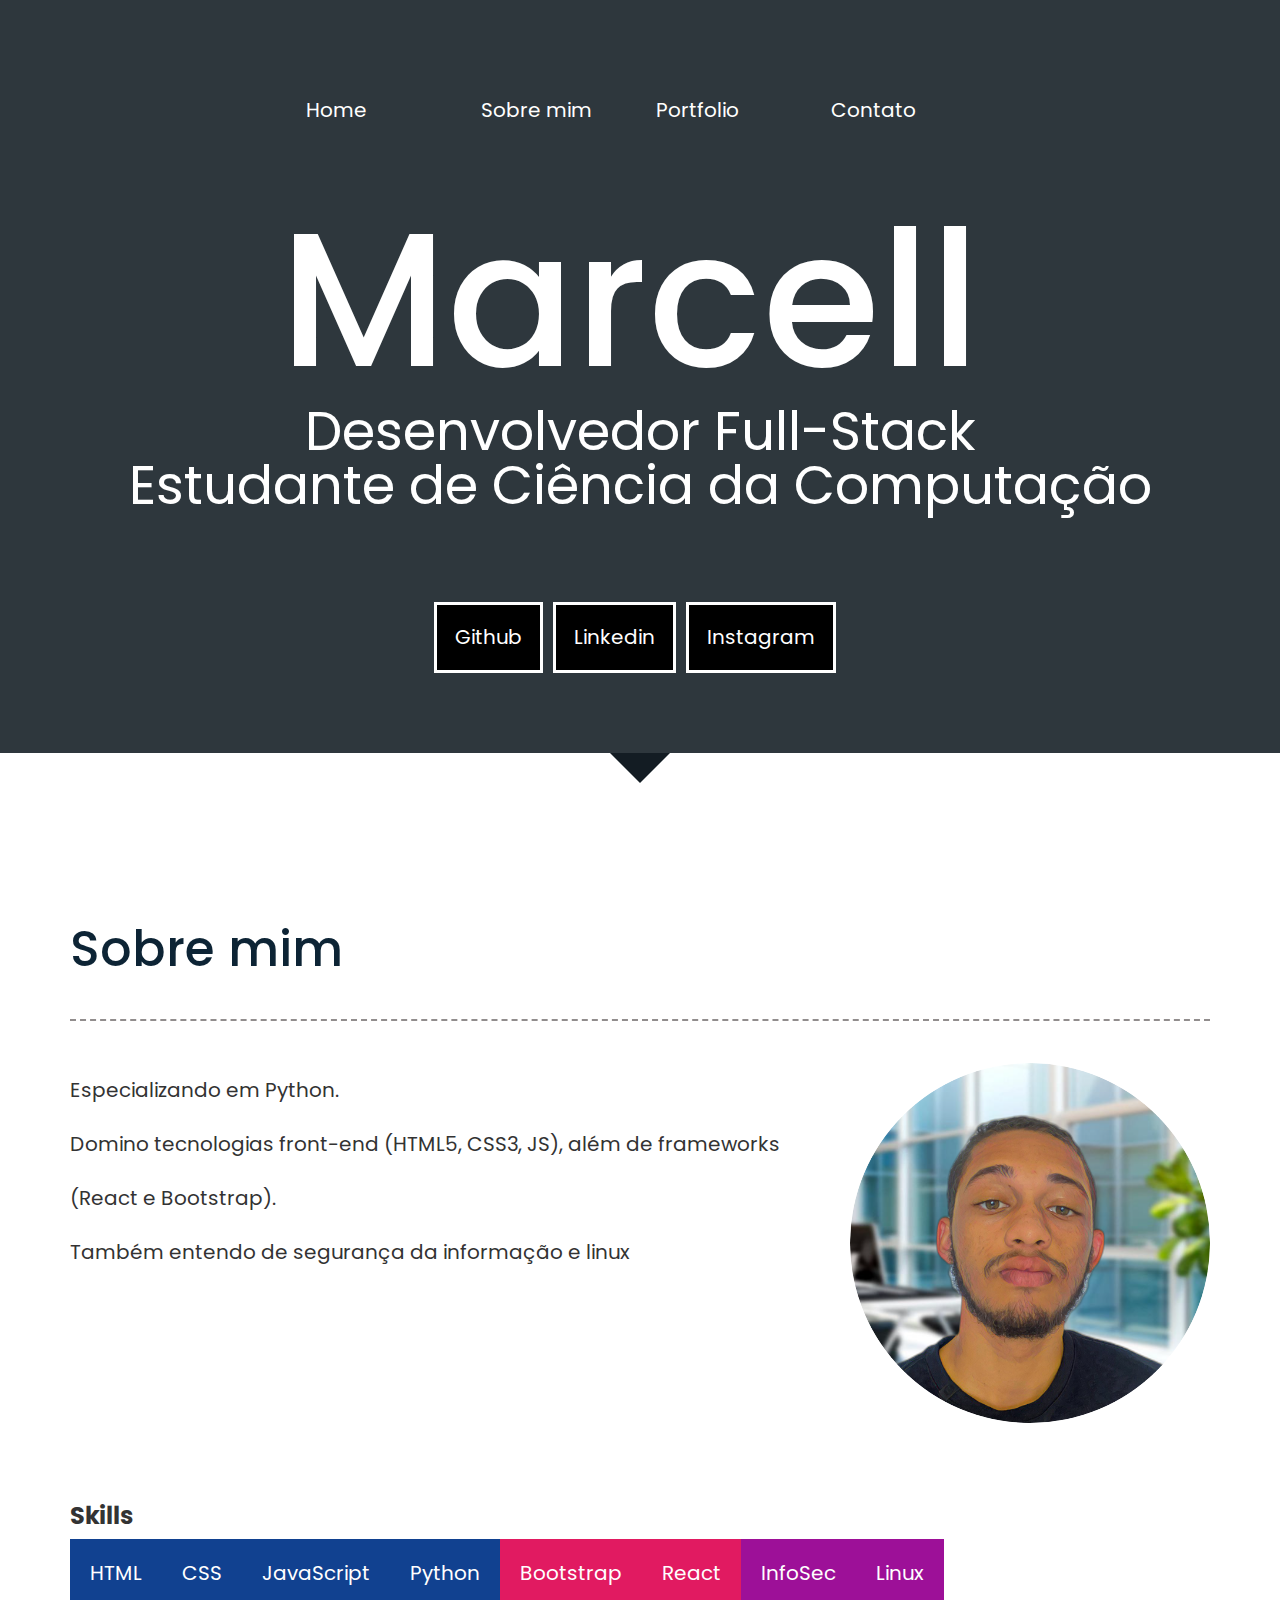
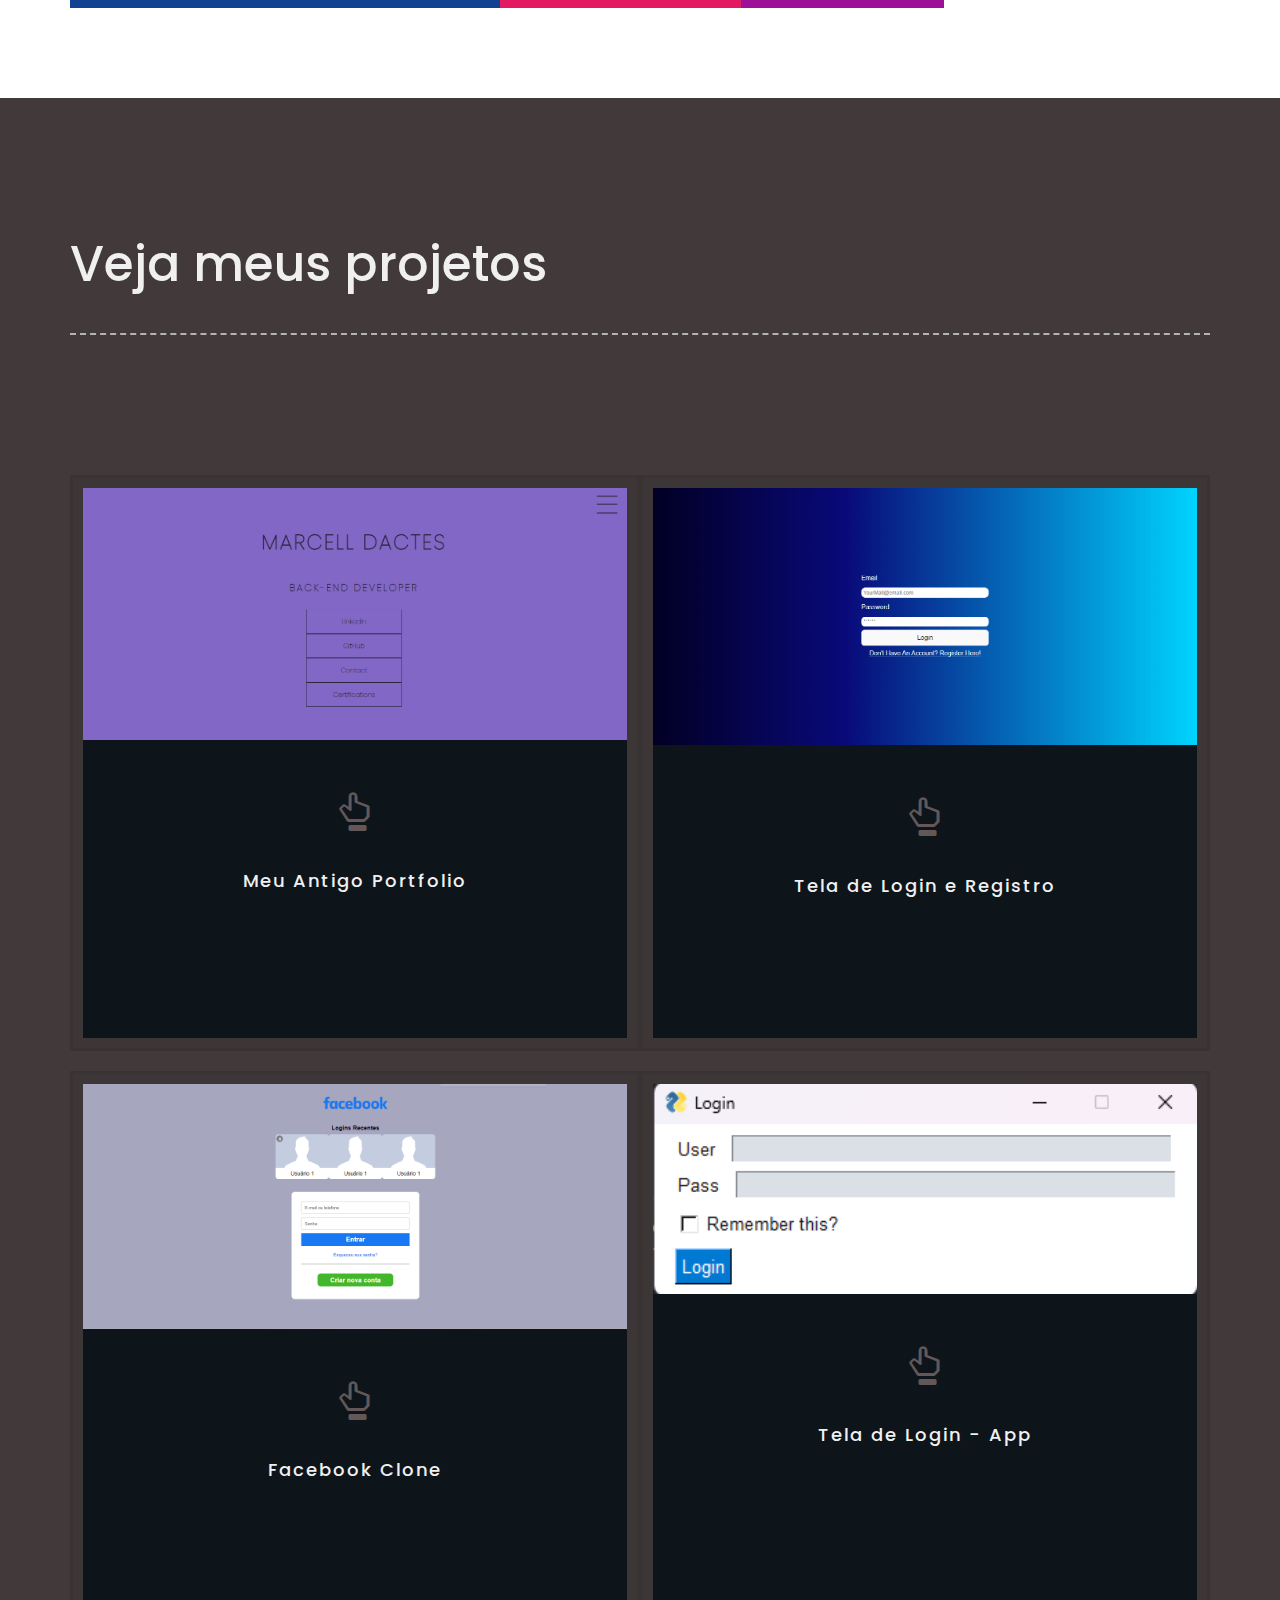
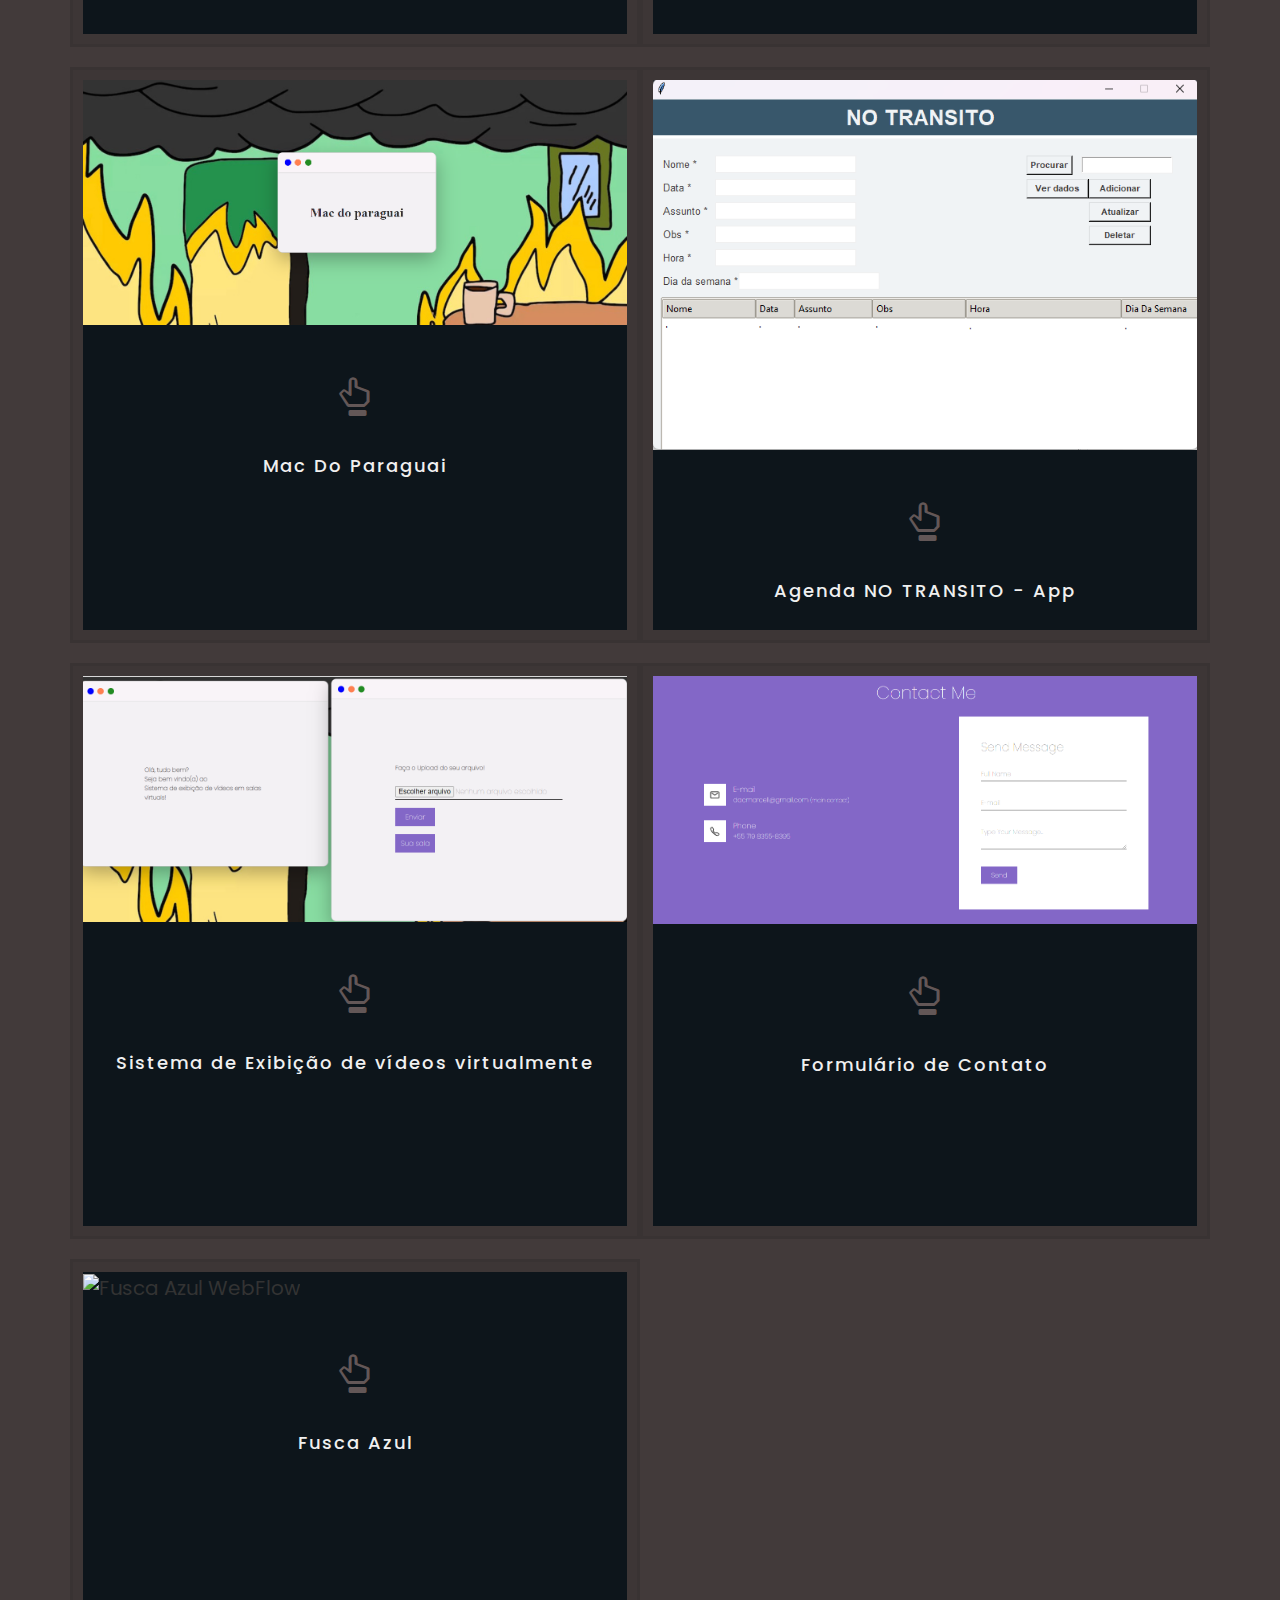
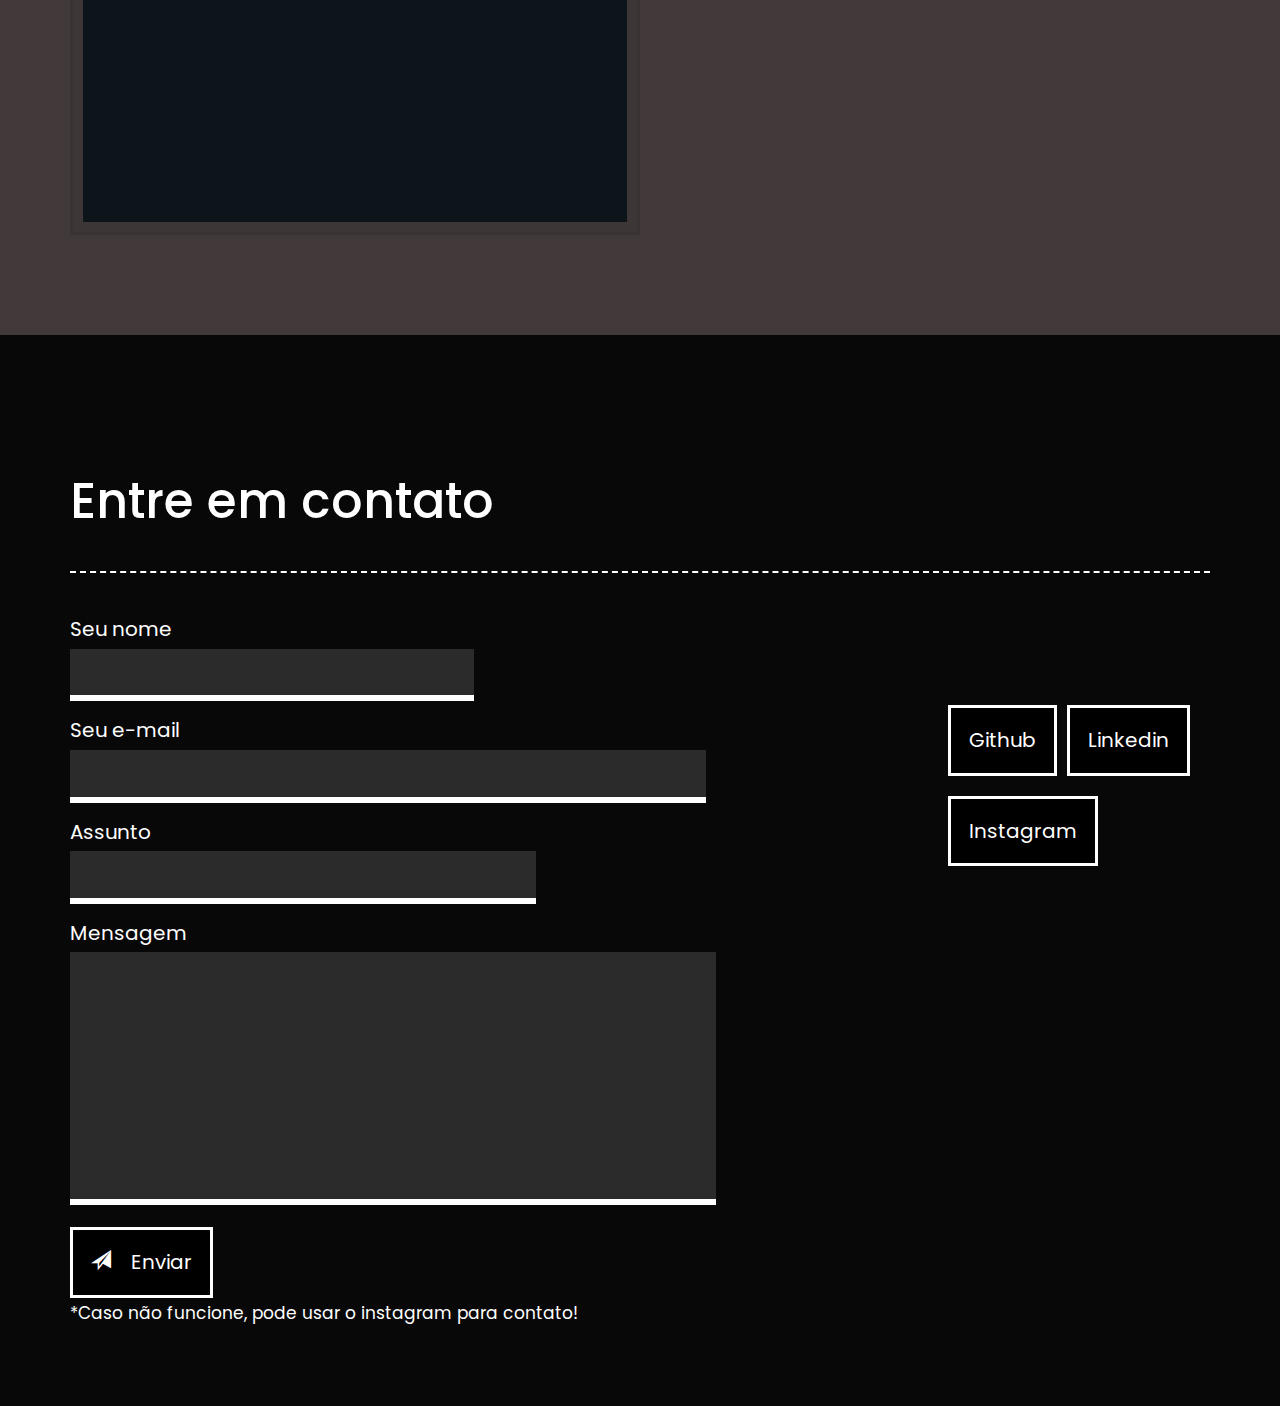
==== commit 6c1b6e1f: "Adicionando Fusca Azul" ====
--- a/index.html
+++ b/index.html
@@ -198,6 +198,19 @@
 					<h4 class="heading"><span class="glyphicon glyphicon-hand-up"></span>Formulário de Contato</h4>
 				</div>
 			</section>
+			<section>
+				<div class="overlay">
+					<div class="description">
+						<p>Uma página feita em uma plataforma no-code para a prática</p>
+						<h6>Plataforma<span class="glyphicon glyphicon-cog"></span></h6>
+						<ul class="tools vertical-list">
+							<li>WebFlow</li>
+						</ul>
+					</div>
+					<img src="img/fuscaAzul.png" alt="Fusca Azul WebFlow">
+					<h4 class="heading"><span class="glyphicon glyphicon-hand-up"></span>Fusca Azul</h4>
+				</div>
+			</section>
 		</section>
 	</div>
 	<section id="contact">
--- a/style.css
+++ b/style.css
@@ -1,10 +1,11 @@
+@import url('https://fonts.googleapis.com/css2?family=Poppins:wght@100&display=swap');
 * {
 	padding: 0;
 	margin: 0;
 }
 
 body {
-	font-family: 'Fauna One', serif;
+	font-family: 'Poppins', sans-serif;
 	font-size: 20px;
 }
 
@@ -61,7 +62,6 @@
 
 h1 .logo {
 	font-size: 230%;
-	font-family: 'Brush Script MT', cursive;
 	width: 200px;
 	margin-left: -20px;
 }
@@ -514,7 +514,7 @@
 	}
 
 	form {
-		text-align: left;
+		text-align: center;
 	}
 
 	#portfolio .description p {
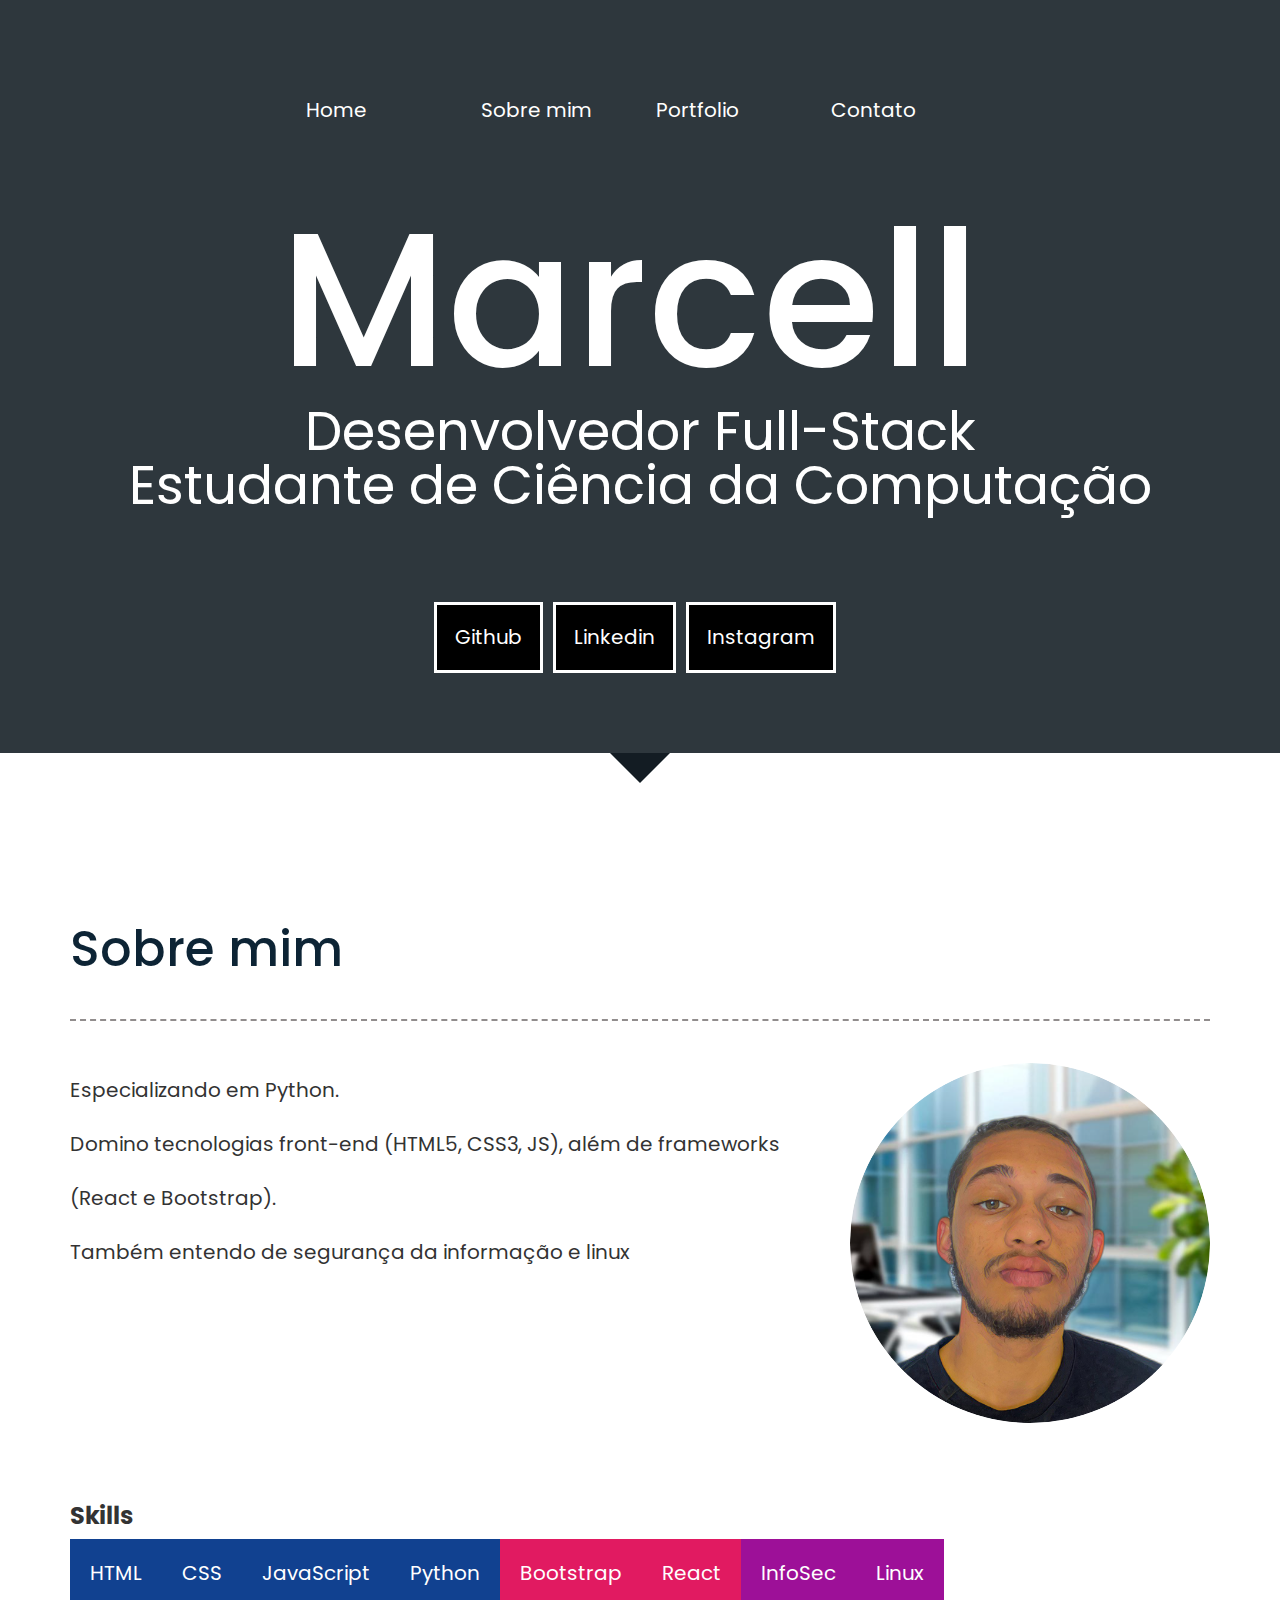
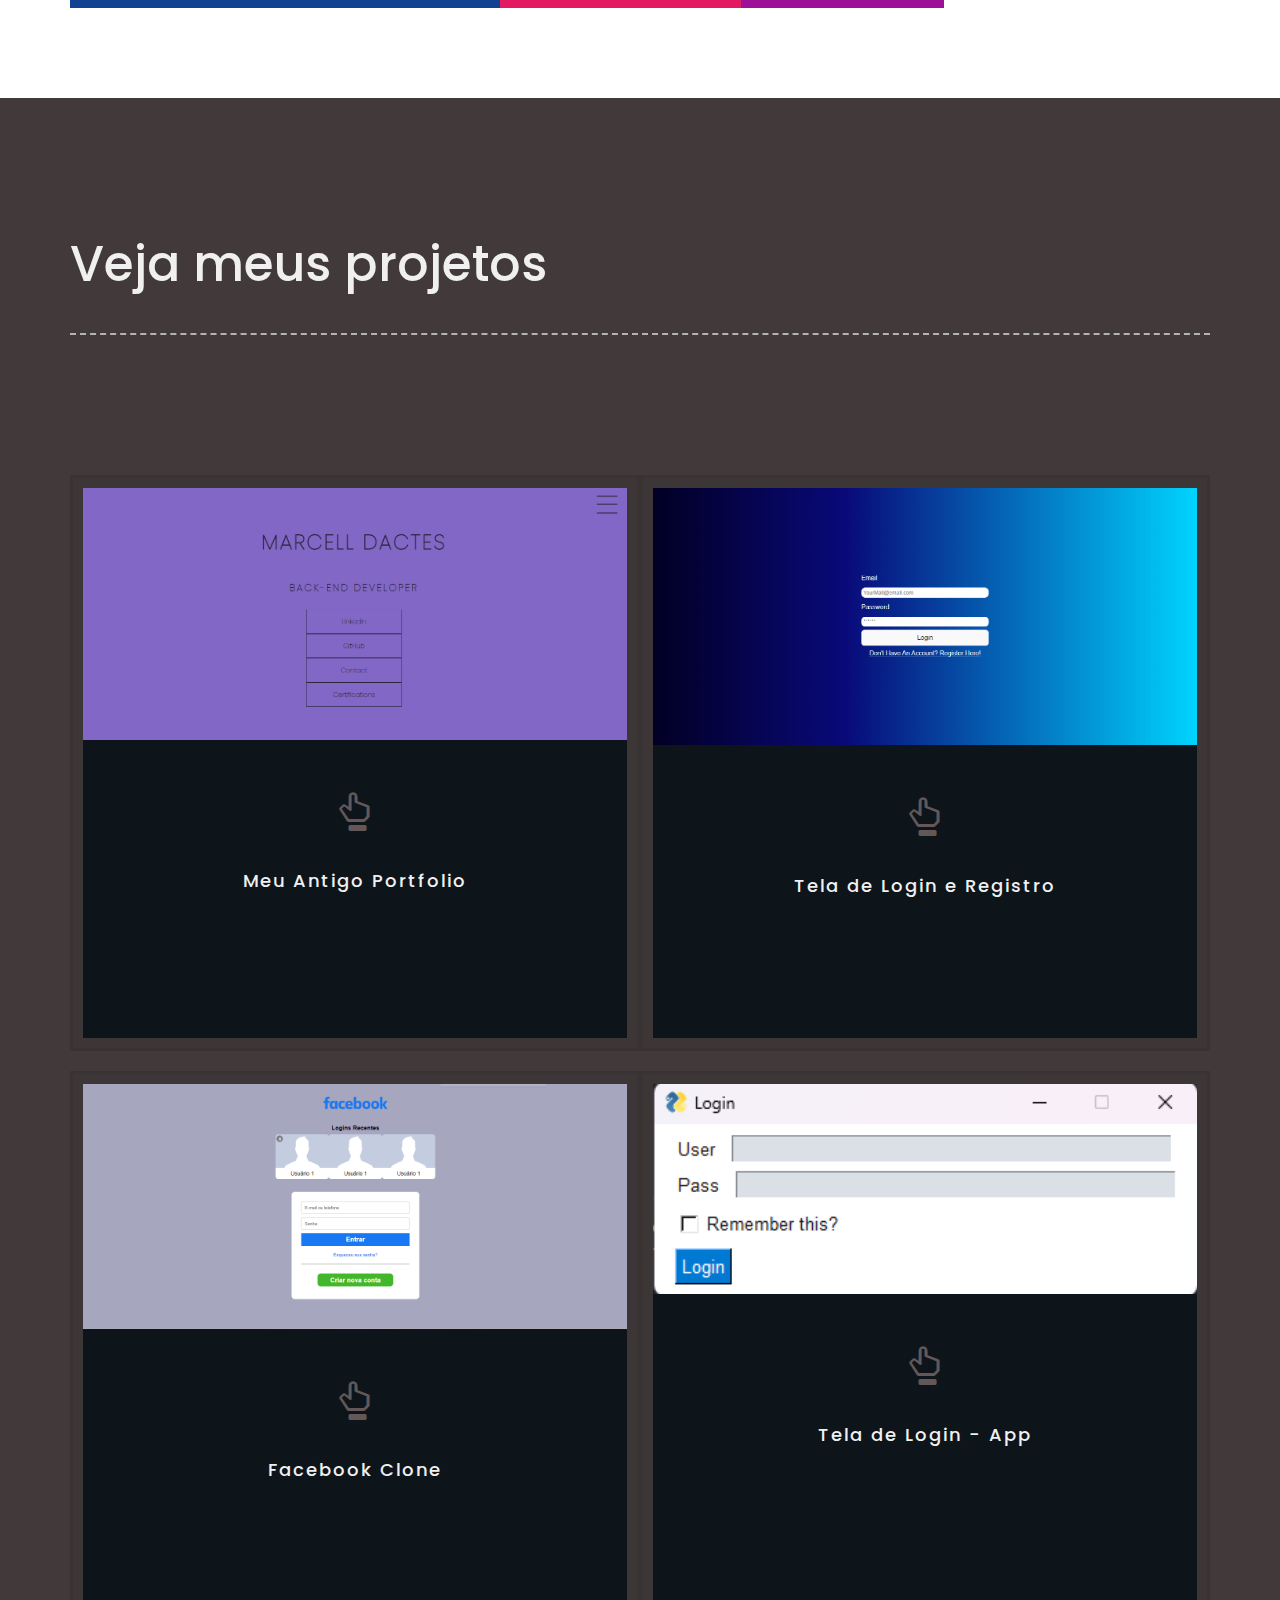
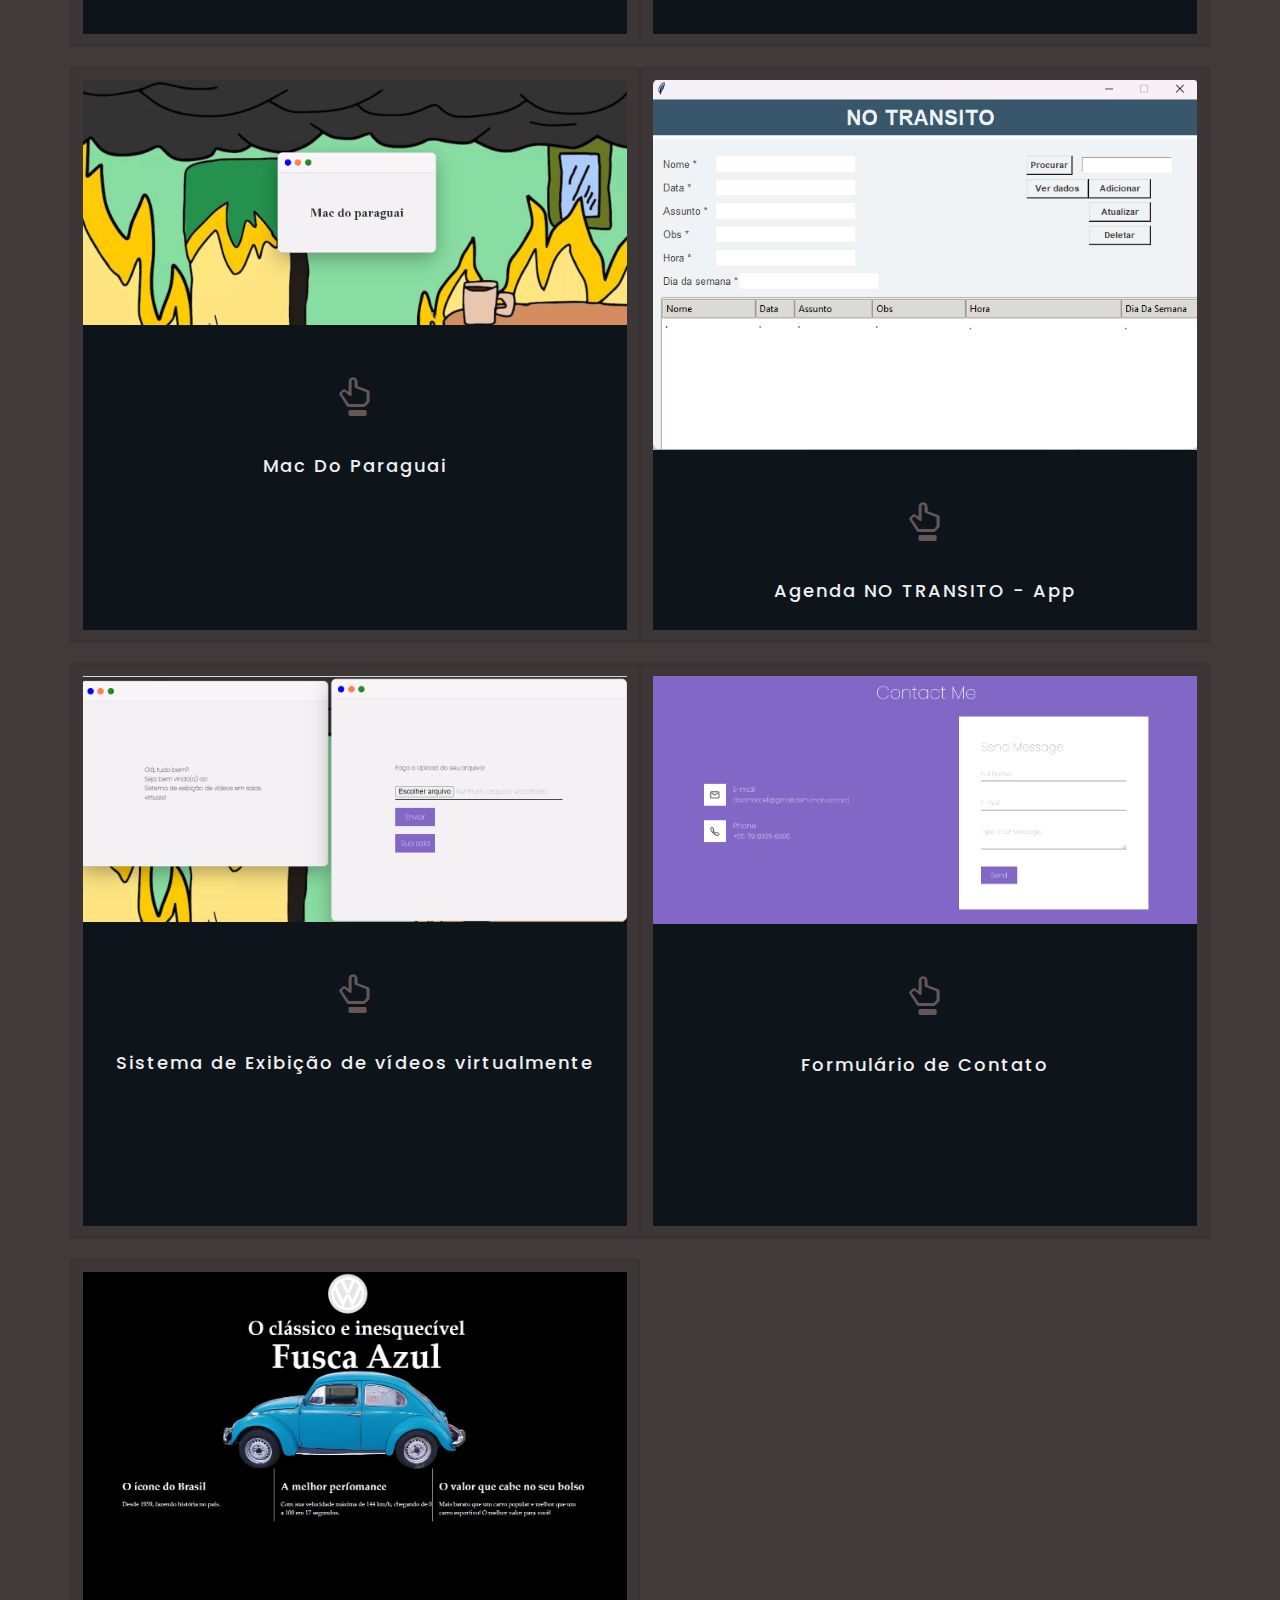
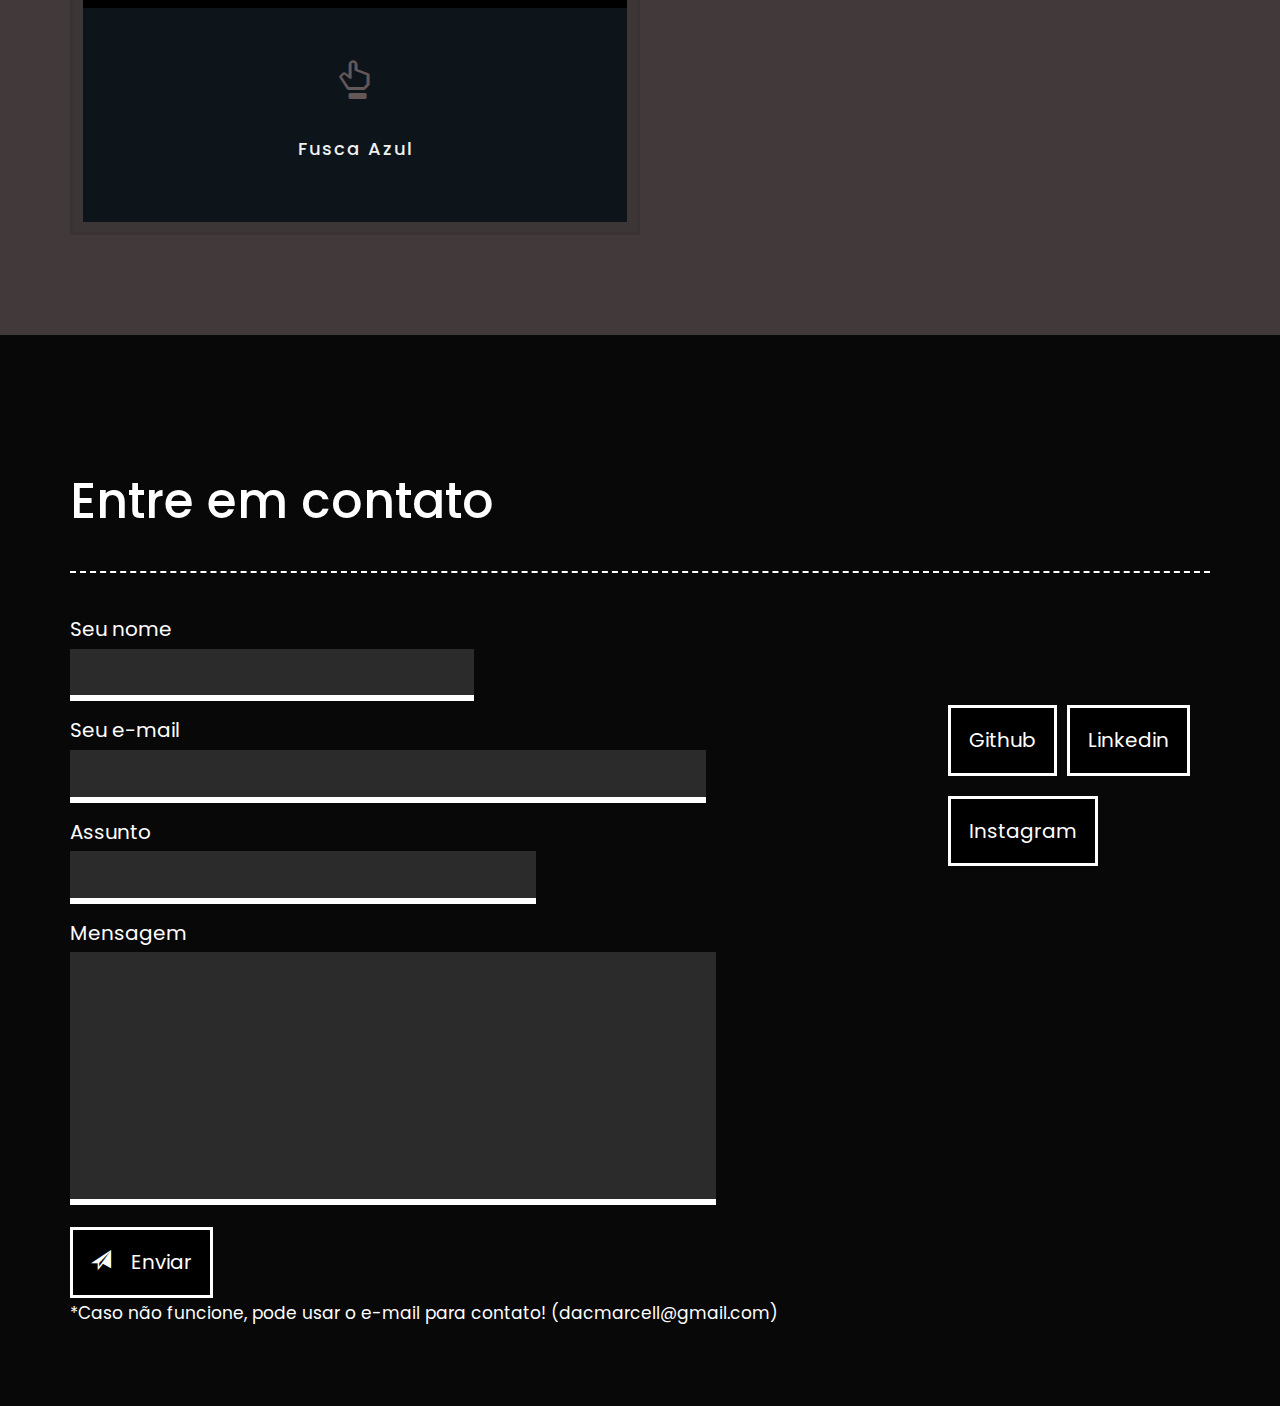
==== commit b6823f88: "Mudando o small#warning" ====
--- a/index.html
+++ b/index.html
@@ -238,7 +238,7 @@
 									<textarea cols="36" rows="8" id="messageTXT" name="messageTXT"></textarea>
 								</div>
 								<button type="submit" class="noir" id="submitBTN" name="submitBTN"><span class="glyphicon glyphicon-send"></span>Enviar</button>
-								<small id="warning">*Caso não funcione, pode usar o instagram para contato!</small>
+								<small id="warning">*Caso não funcione, pode usar o e-mail para contato! (dacmarcell@gmail.com)</small>
 							</form>	
 					</div>
 					<div class="col-lg-3 overflow">
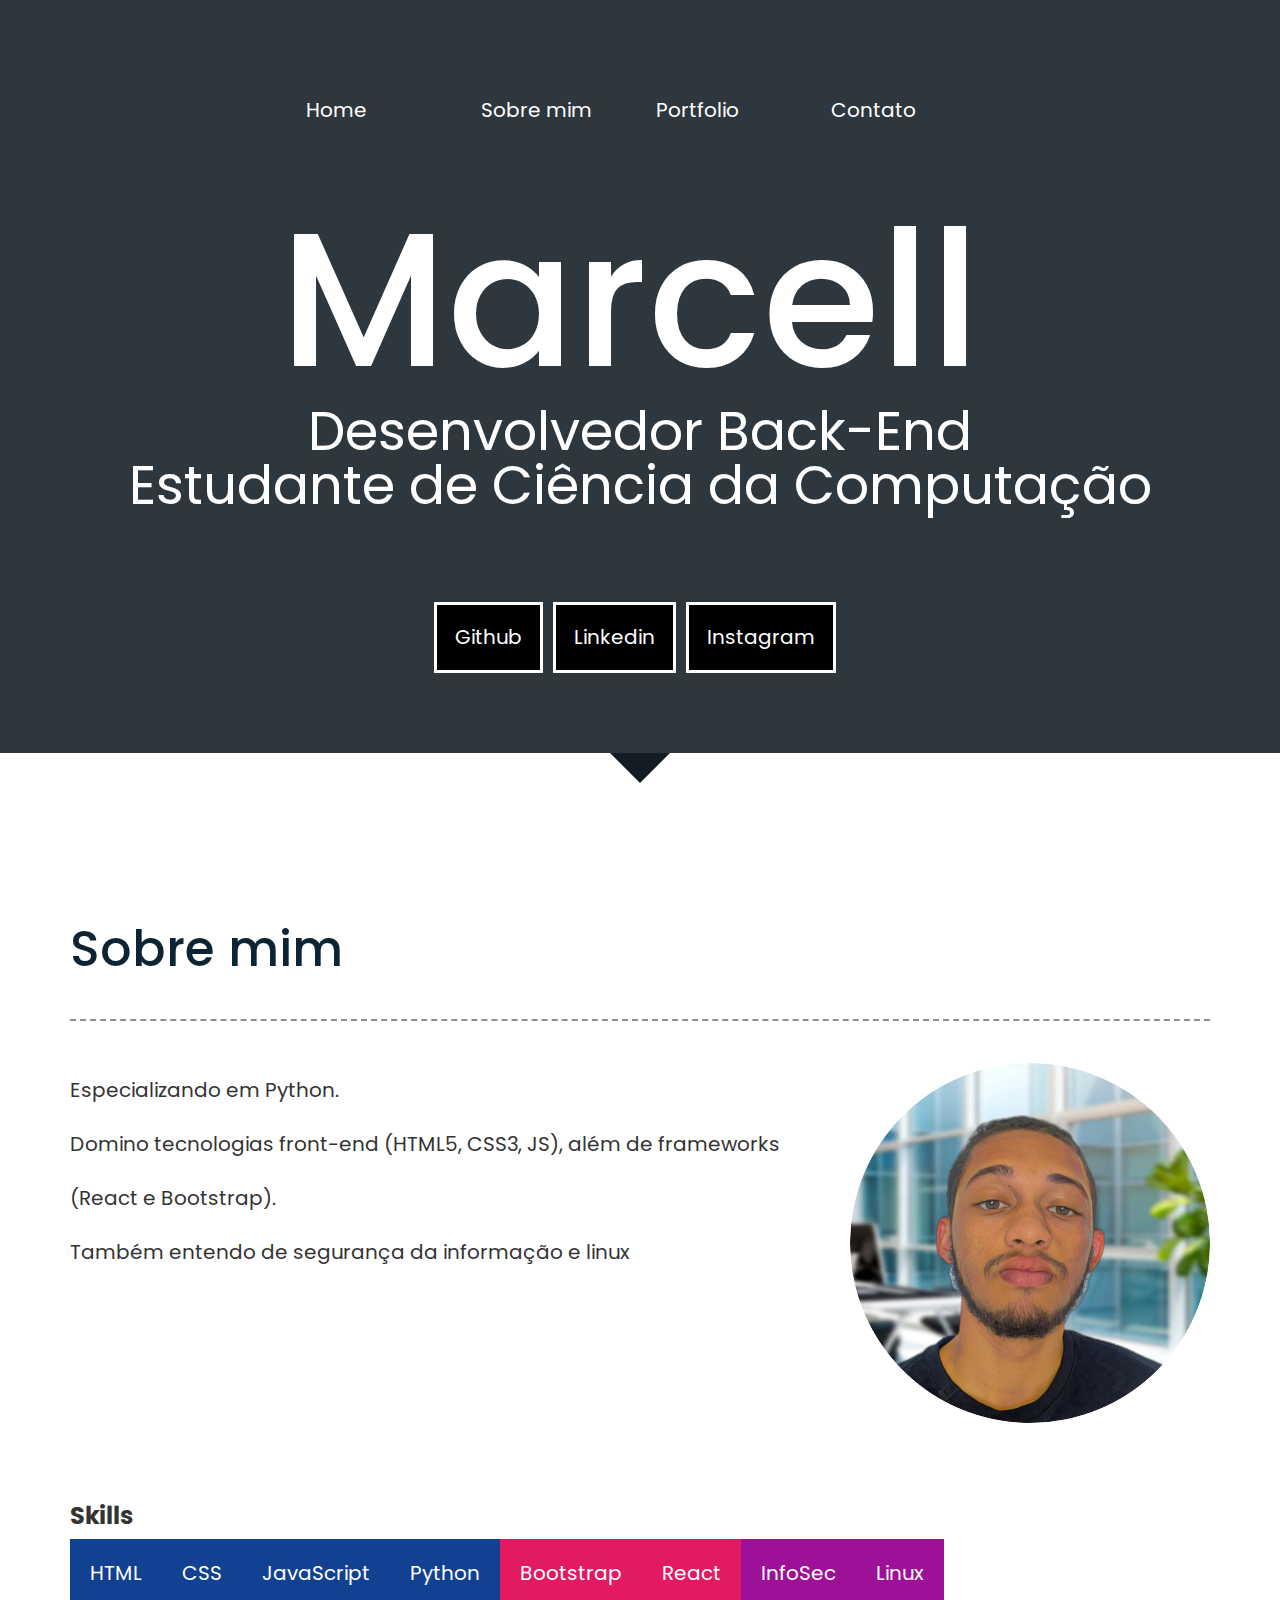
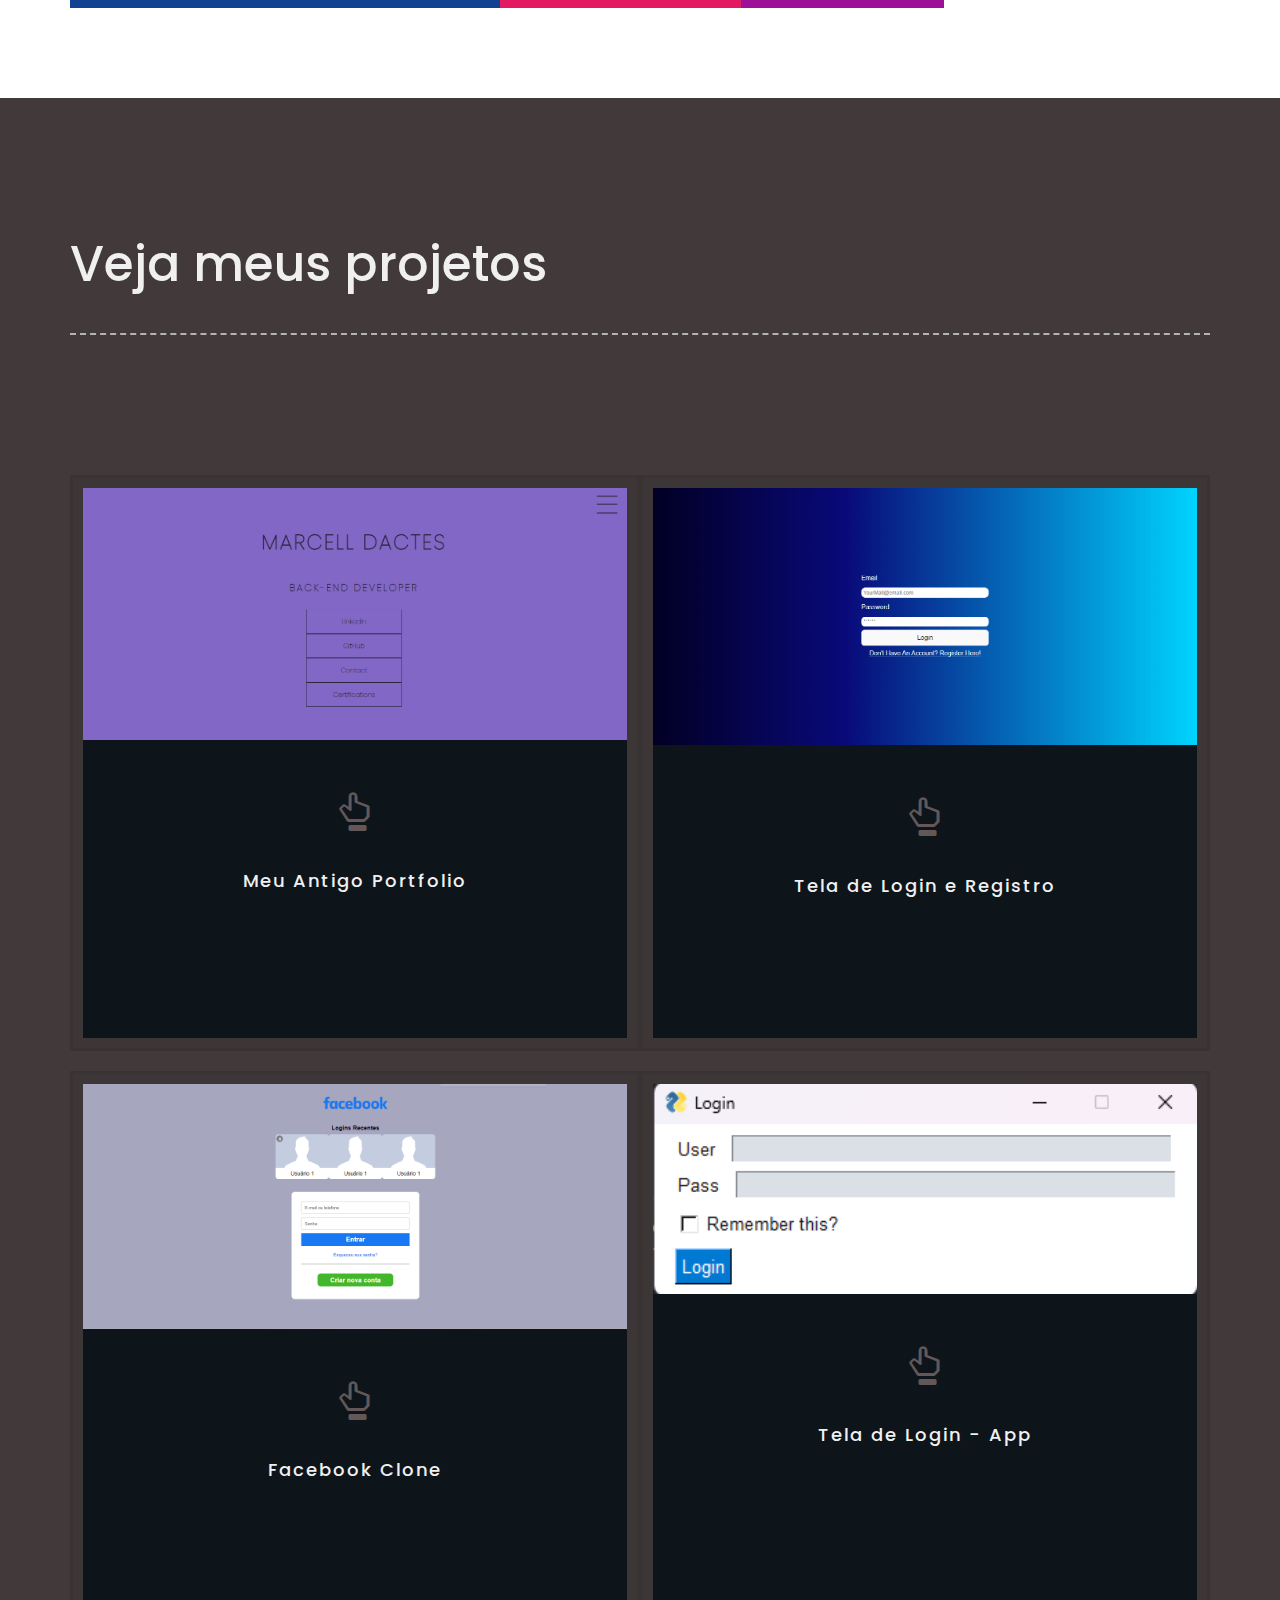
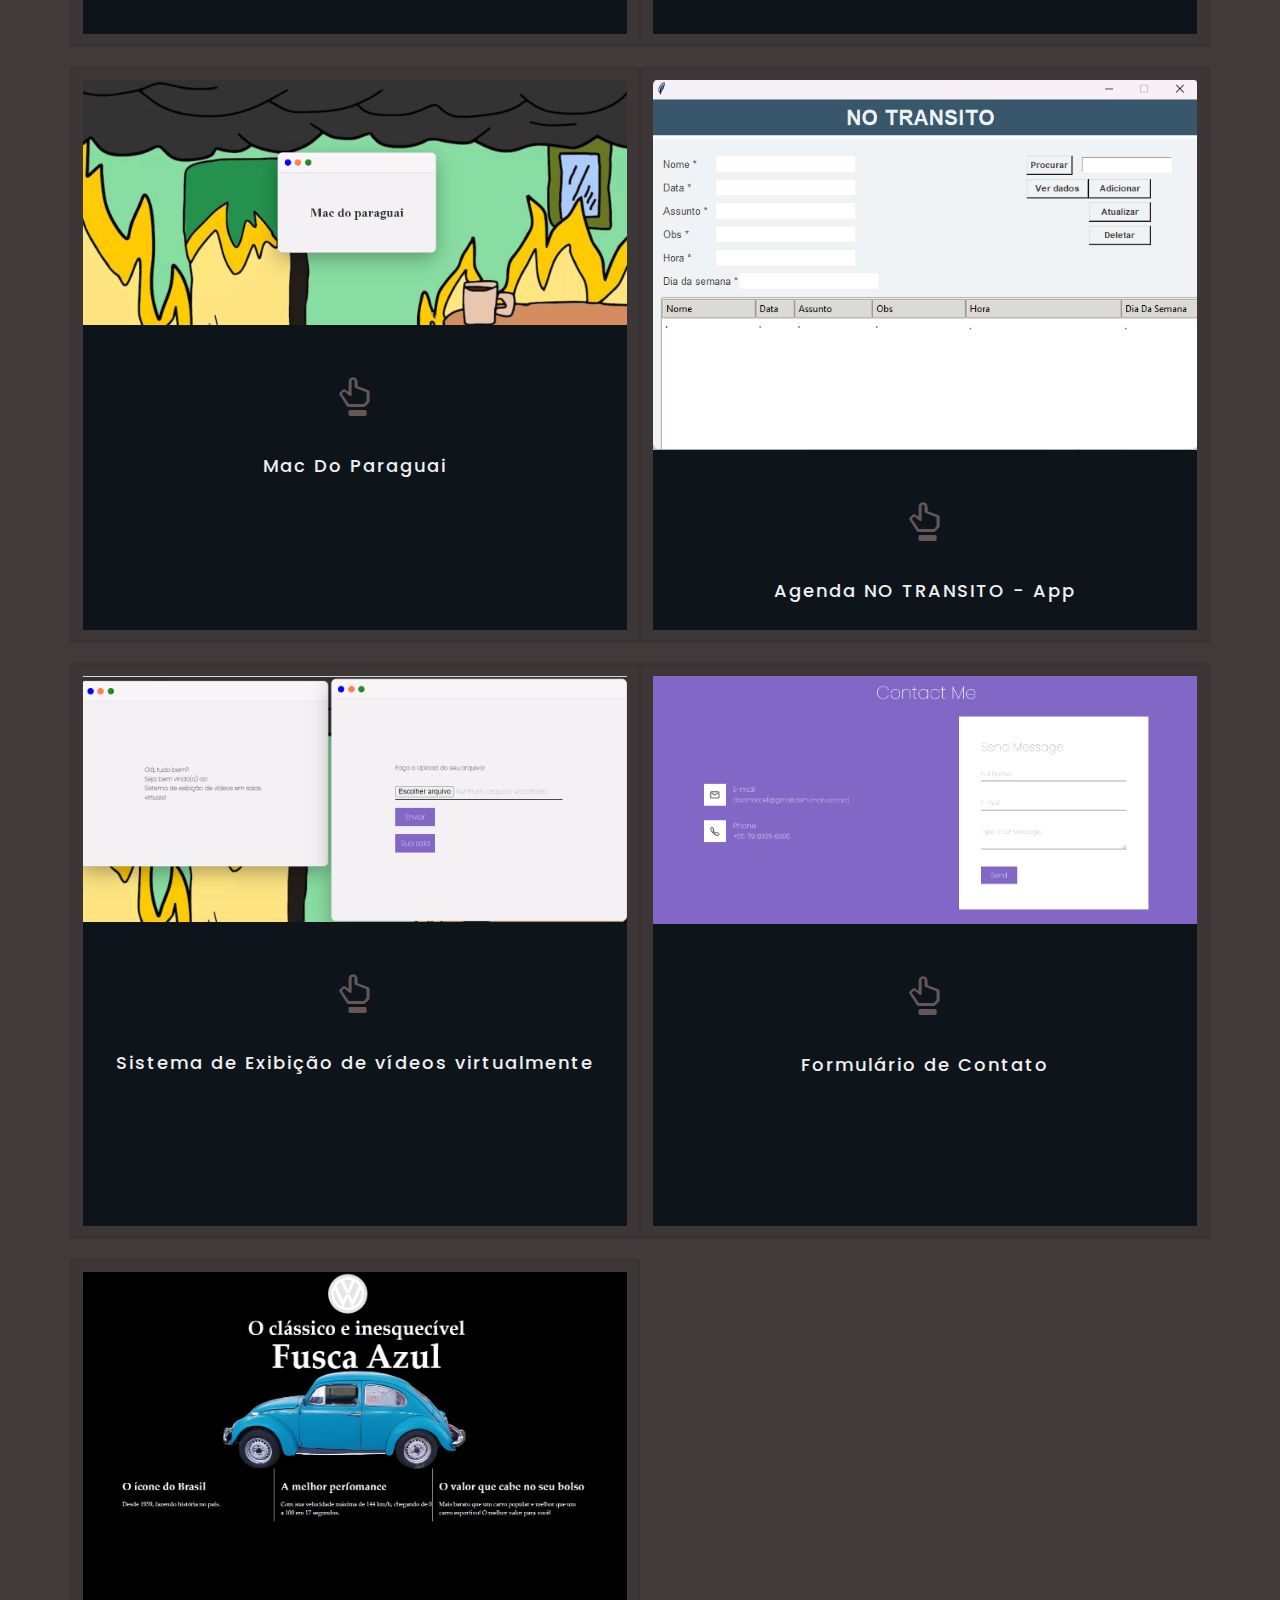
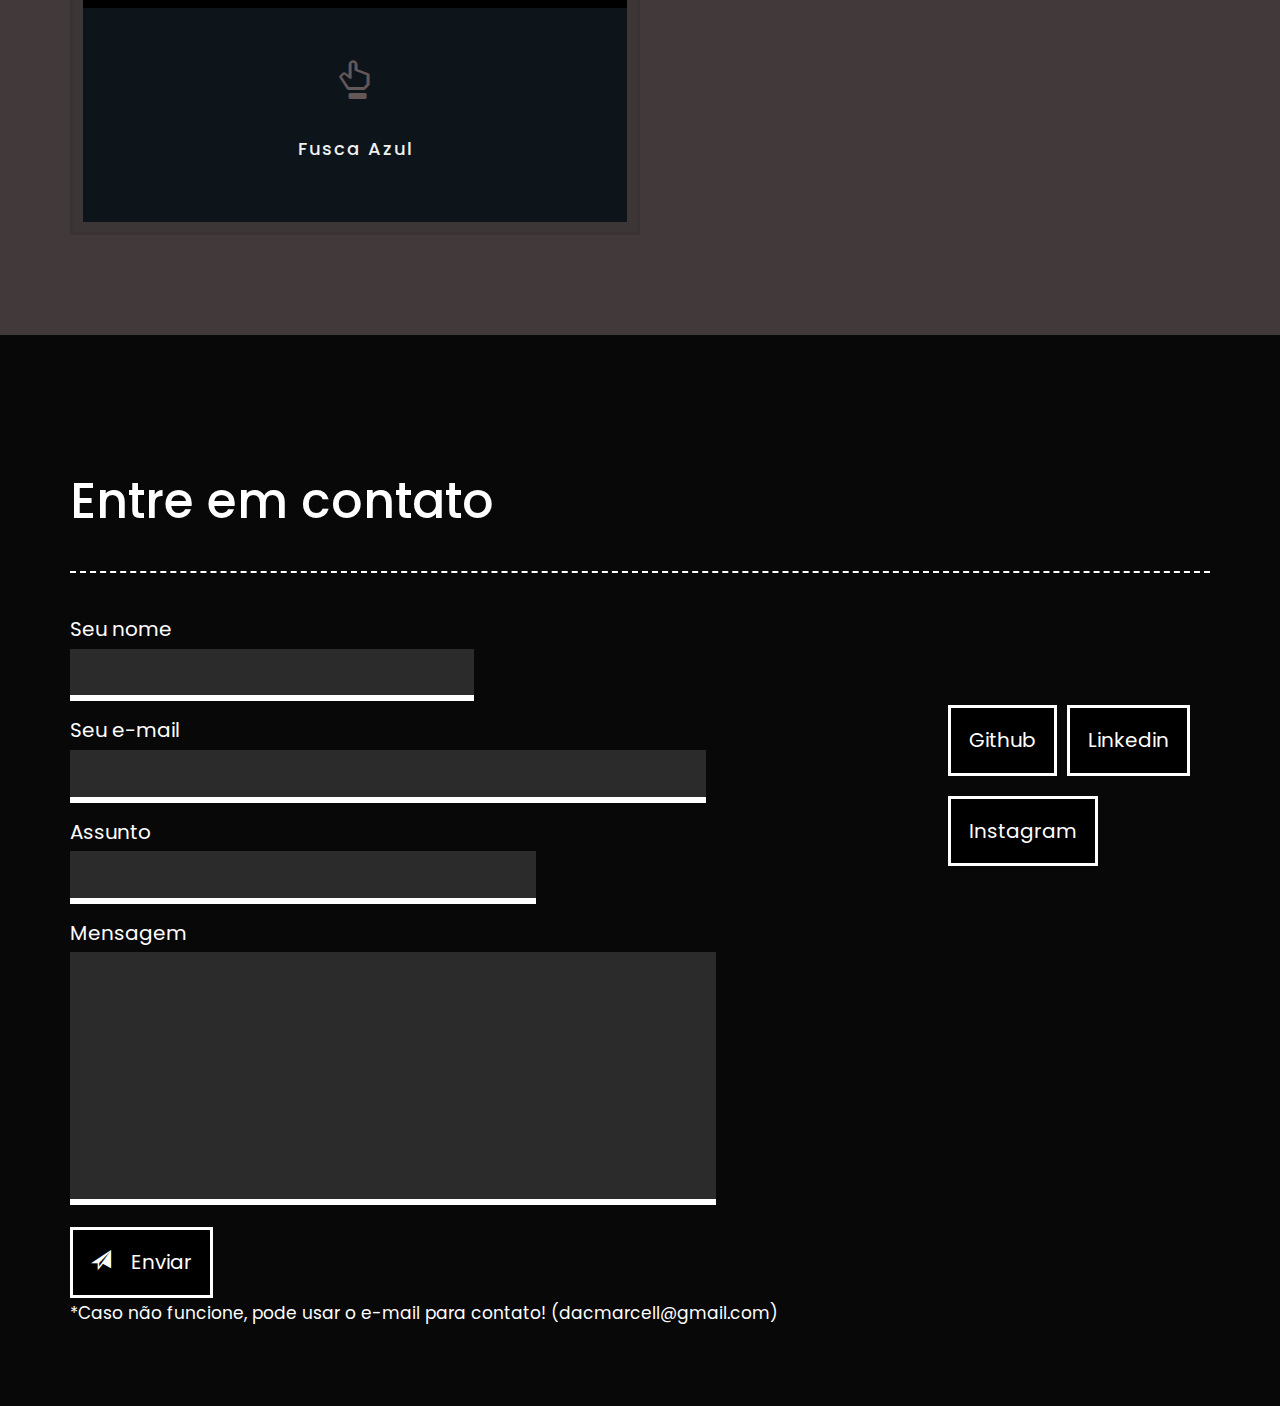
==== commit 7965f6b6: "Atualizar o index.html" ====
--- a/index.html
+++ b/index.html
@@ -29,13 +29,13 @@
 				<h1>
 					<span class="logo">Marcell</span>
 					<small>
-						Desenvolvedor Full-Stack<br>Estudante de Ciência da Computação
+						Desenvolvedor Back-End<br>Estudante de Ciência da Computação
 					</small>
 				</h1>
 				<ul class="social-links vertical-list">
 					<li><a href="https://github.com/marcelldac" class="noir github" target="_blank">Github</a></li>
 					<li><a href="https://www.linkedin.com/in/marcelldactes/" class="noir linkedin" target="_blank">Linkedin</a></li>
-					<li><a href="https://www.freecodecamp.com/labriffa" class="noir instagram" target="_blank">Instagram</a></li>
+					<li><a href="https://www.instagram.com/d3v_marc" class="noir instagram" target="_blank">Instagram</a></li>
 				</ul>
 			</div>
 		</div>
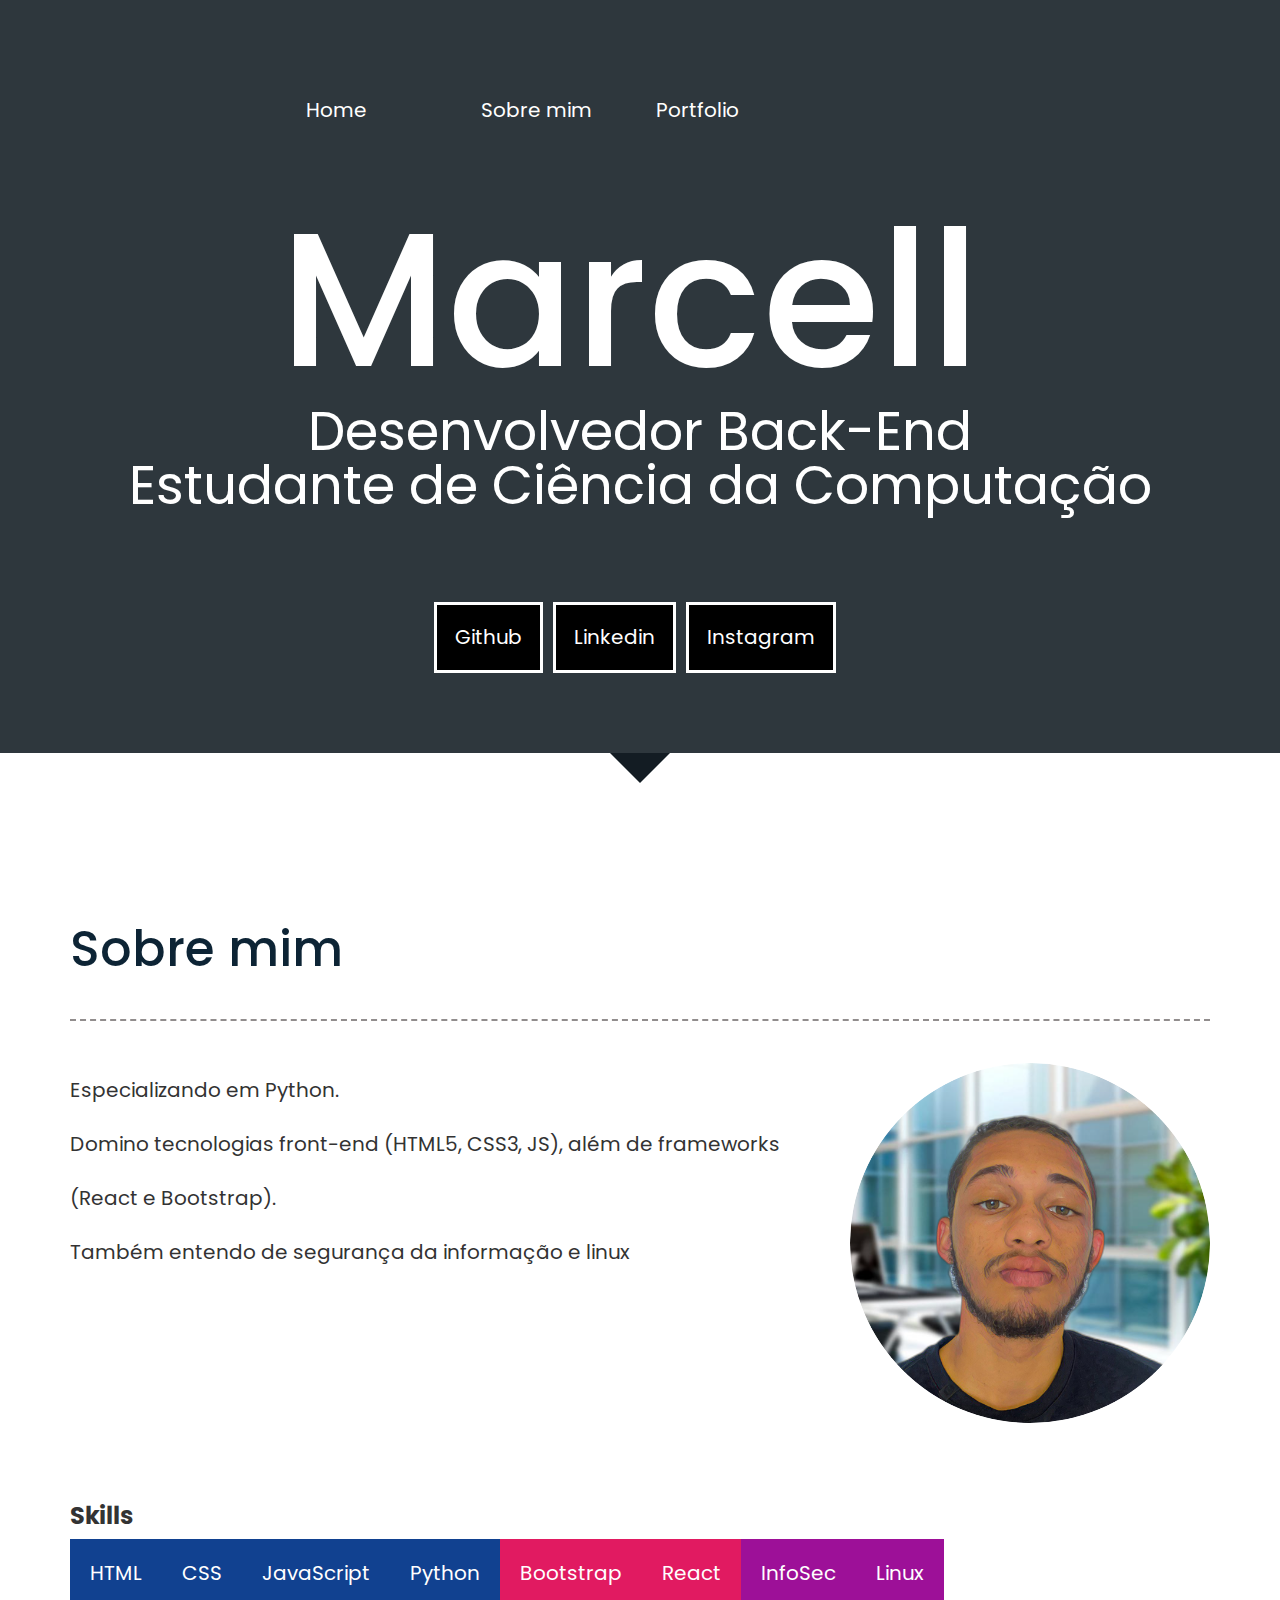
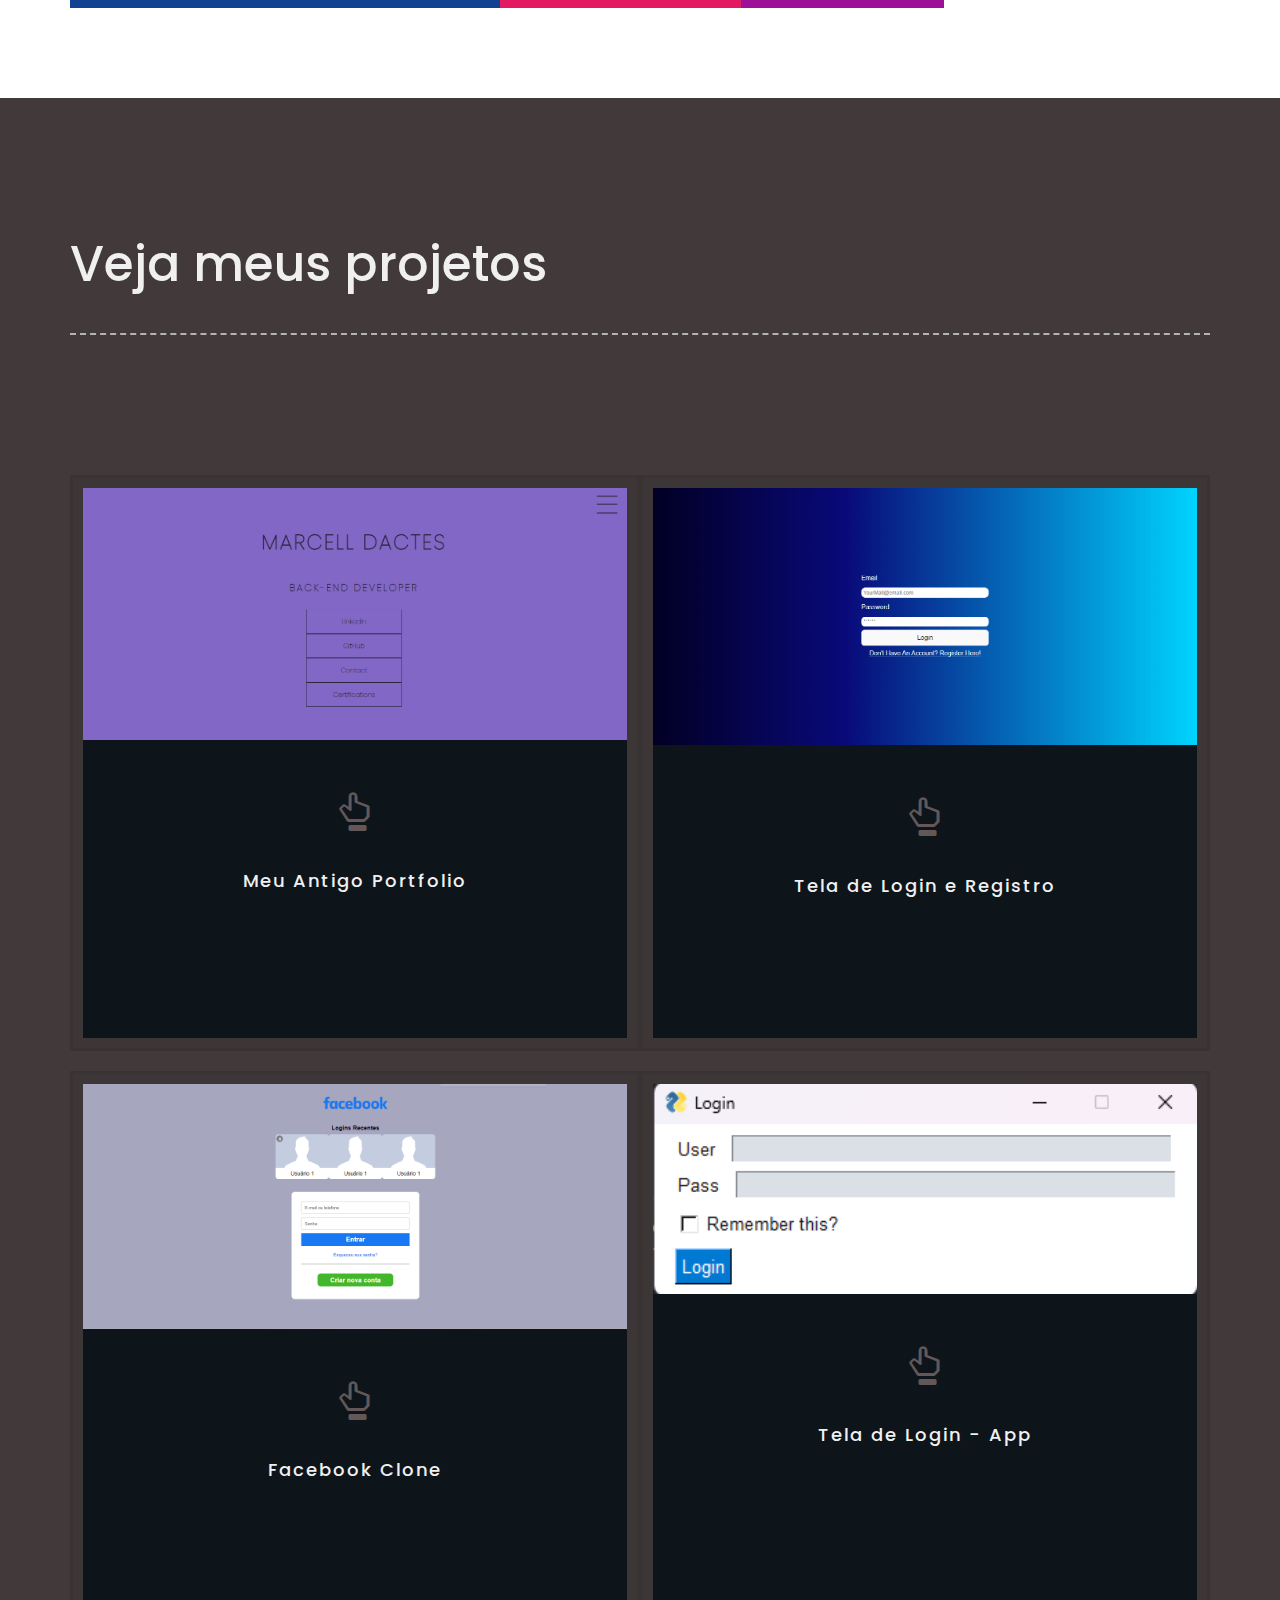
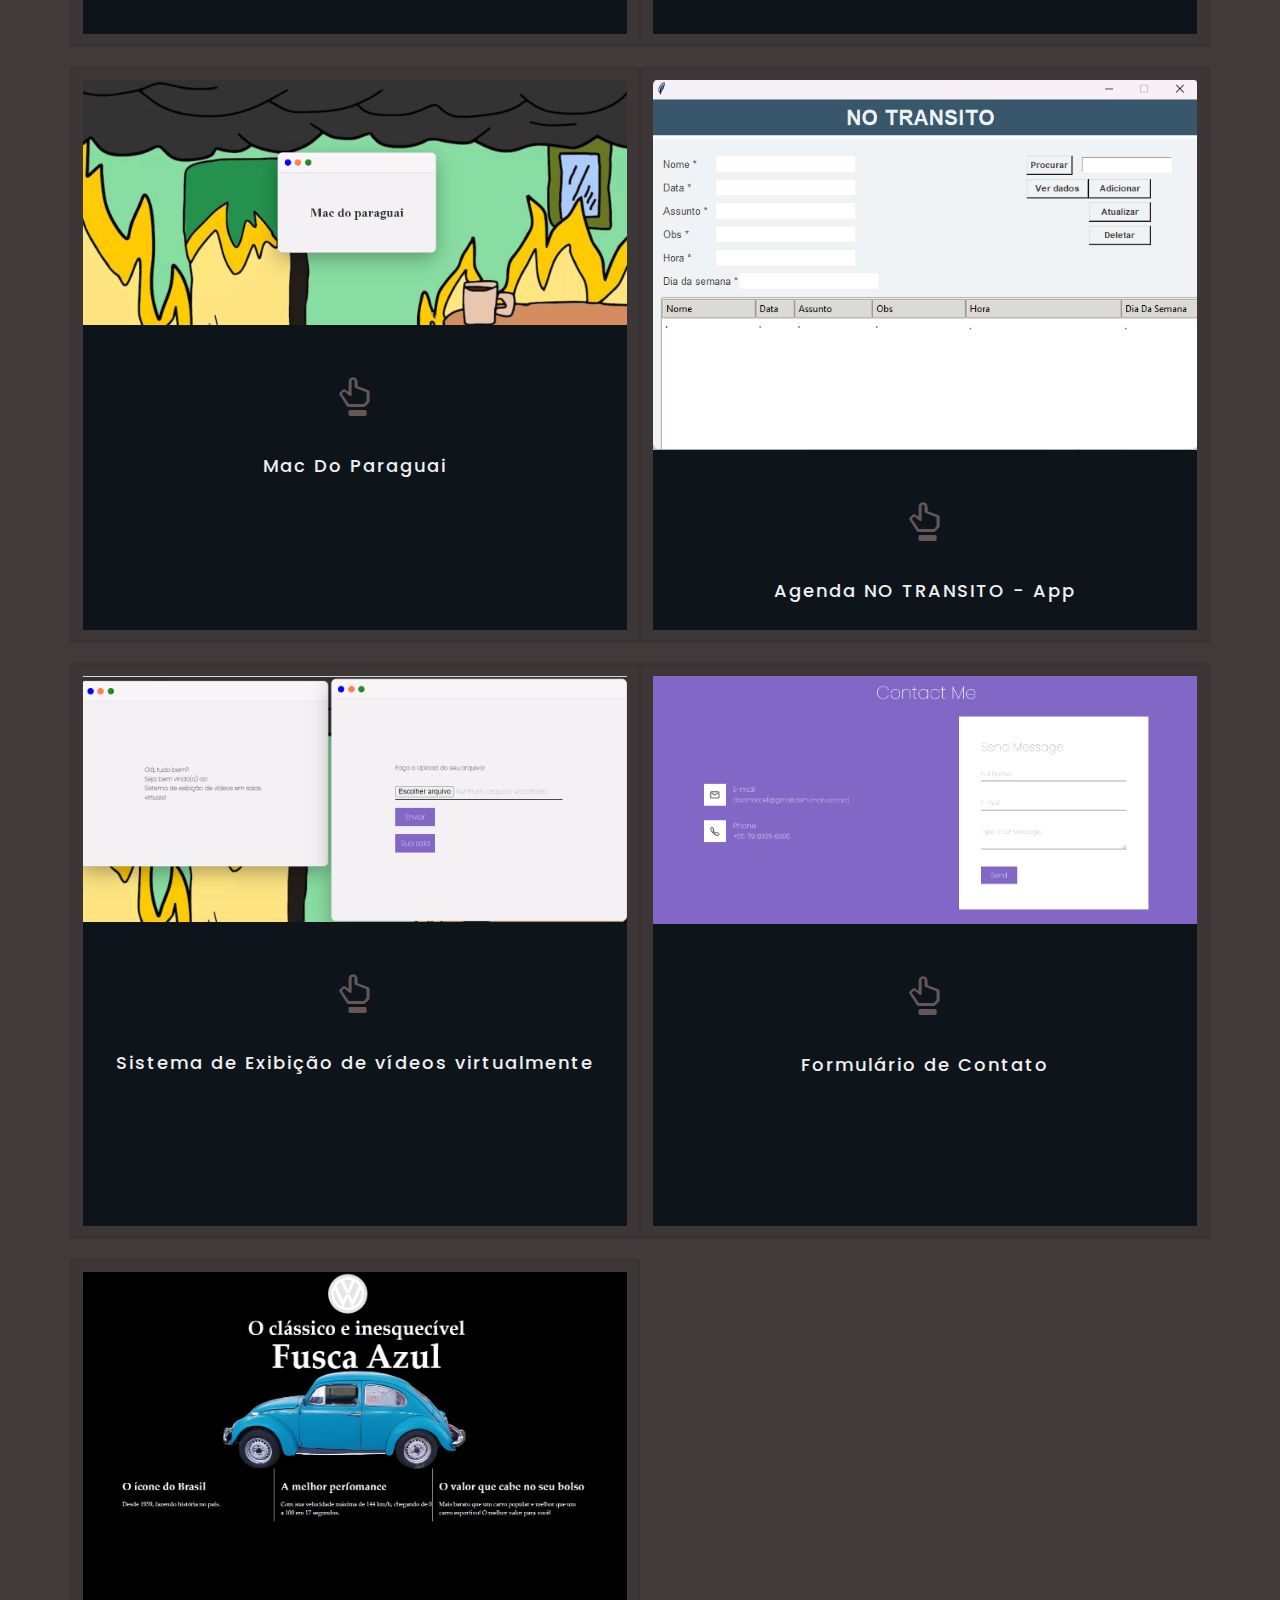
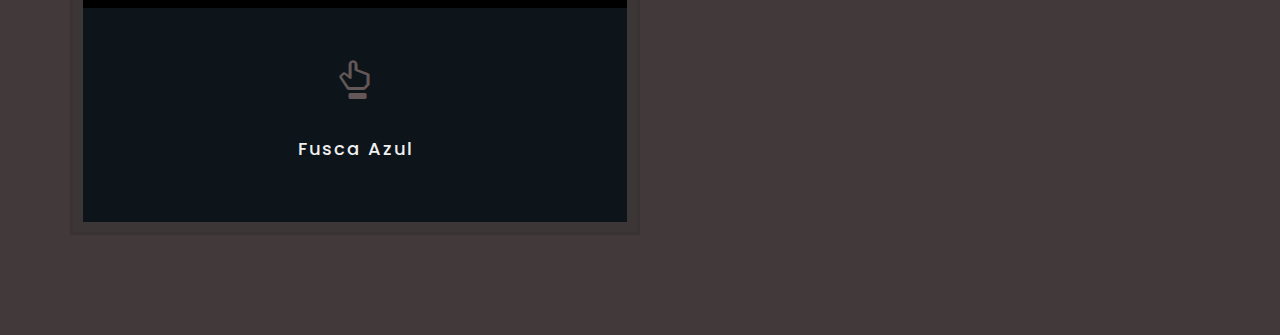
==== commit ed6c5329: "Update index.html" ====
--- a/index.html
+++ b/index.html
@@ -22,7 +22,6 @@
 					<li><a href="#home">Home</a></li>
 					<li><a href="#about">Sobre mim</a></li>
 					<li><a href="#portfolio">Portfolio</a></li>
-					<li><a href="#contact" >Contato</a></li>
 				</ul>
 			</nav>
 			<div class="container">
@@ -213,45 +212,6 @@
 			</section>
 		</section>
 	</div>
-	<section id="contact">
-		<div class="overlay">
-			<div class="container">
-				<h2>Entre em contato</h2>
-					<div class="row">
-						<div class="col-lg-9">
-							<form action="mailto:dacmarcell@gmail.com" method="get" enctype="text/plain">
-								<div class="form-group">
-									<label for="nameTXT">Seu nome</label>
-									<input type="text" id="nameTXT" name="nameTXT">
-								</div>
-								<div class="form-group">
-									<label for="emailTXT">Seu e-mail</label>
-									<input type="email" id="emailTXT" name="emailTXT">
-								</div>
-								<div class="form-group">
-									<label for="subjectTXT">Assunto</label>
-									<input type="text" id="subjectTXT" name="subjectTXT">
-								</div>
-								<div class="form-group">
-									<label for="messageTXT">Mensagem</label>
-									
-									<textarea cols="36" rows="8" id="messageTXT" name="messageTXT"></textarea>
-								</div>
-								<button type="submit" class="noir" id="submitBTN" name="submitBTN"><span class="glyphicon glyphicon-send"></span>Enviar</button>
-								<small id="warning">*Caso não funcione, pode usar o e-mail para contato! (dacmarcell@gmail.com)</small>
-							</form>	
-					</div>
-					<div class="col-lg-3 overflow">
-						<ul class="social-links vertical-list">
-							<li><a href="https://github.com/marcelldac" class="noir github" target="_blank">Github</a></li>
-							<li><a href="https://www.linkedin.com/in/marcelldactes/" class="noir linkedin" target="_blank">Linkedin</a></li>
-							<li><a href="https://www.freecodecamp.com/labriffa" class="noir instagram" target="_blank">Instagram</a></li>
-						</ul>
-					</div>
-					</div>
-				</div>
-			</div>
-		</section>
   <script src='//cdnjs.cloudflare.com/ajax/libs/jquery/2.1.3/jquery.min.js'></script><script  src="./script.js"></script>
 </body>
 </html>
